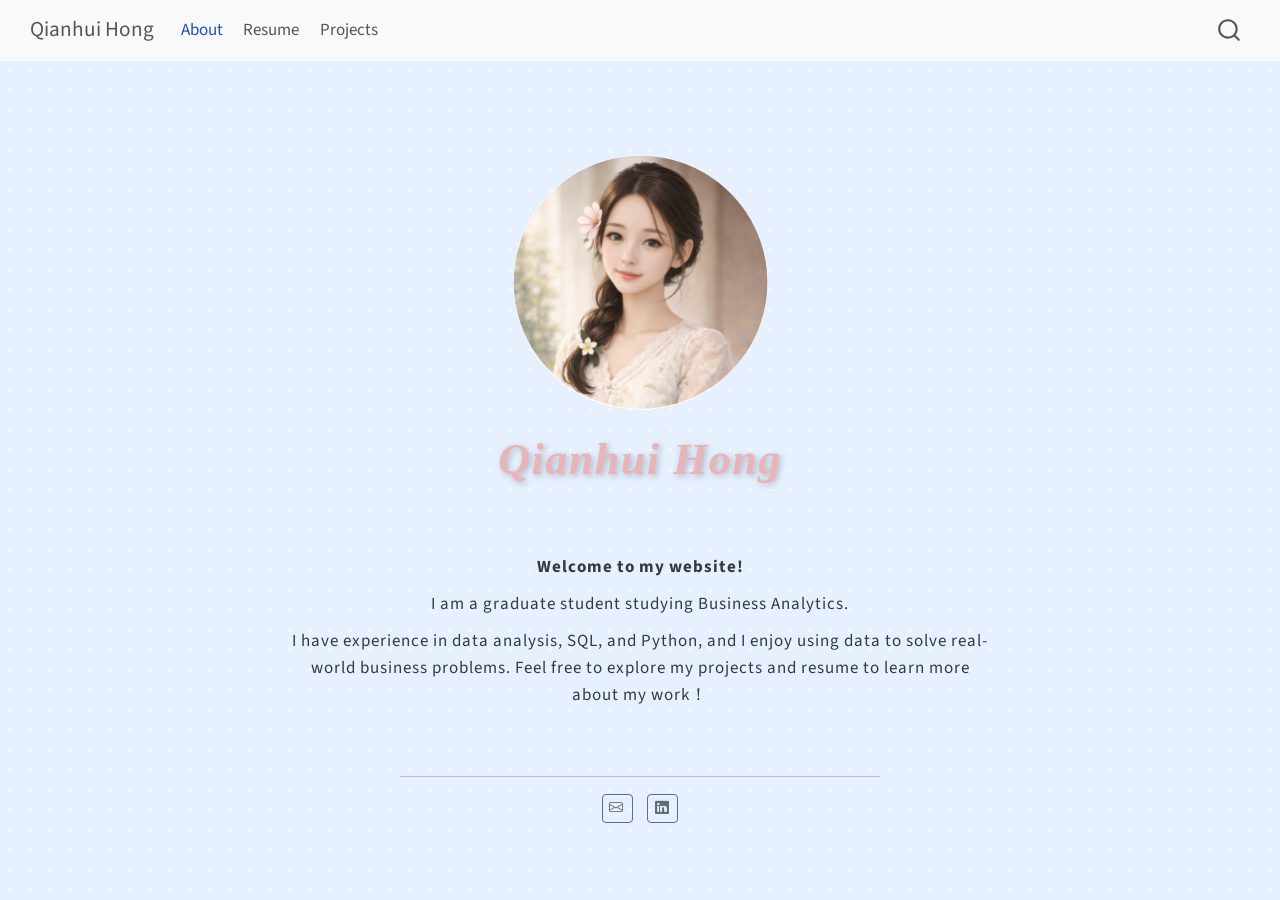
==== docs/index.html @ 506c0969 "Add files via upload" ====
<!DOCTYPE html>
<html xmlns="http://www.w3.org/1999/xhtml" lang="en" xml:lang="en"><head>

<meta charset="utf-8">
<meta name="generator" content="quarto-1.9.36">

<meta name="viewport" content="width=device-width, initial-scale=1.0, user-scalable=yes">


<title>Qianhui Hong</title>
<style>
/* Default styles provided by pandoc.
** See https://pandoc.org/MANUAL.html#variables-for-html for config info.
*/
code{white-space: pre-wrap;}
span.smallcaps{font-variant: small-caps;}
div.columns{display: flex; gap: min(4vw, 1.5em);}
div.column{flex: auto; overflow-x: auto;}
div.hanging-indent{margin-left: 1.5em; text-indent: -1.5em;}
ul.task-list{list-style: none;}
ul.task-list li input[type="checkbox"] {
  width: 0.8em;
  margin: 0 0.8em 0.2em -1em; /* quarto-specific, see https://github.com/quarto-dev/quarto-cli/issues/4556 */ 
  vertical-align: middle;
}
</style>


<script src="site_libs/quarto-nav/quarto-nav.js"></script>
<script src="site_libs/quarto-nav/headroom.min.js"></script>
<script src="site_libs/clipboard/clipboard.min.js"></script>
<script src="site_libs/quarto-search/autocomplete.umd.js"></script>
<script src="site_libs/quarto-search/fuse.min.js"></script>
<script src="site_libs/quarto-search/quarto-search.js"></script>
<meta name="quarto:offset" content="./">
<script src="site_libs/quarto-html/quarto.js" type="module"></script>
<script src="site_libs/quarto-html/tabsets/tabsets.js" type="module"></script>
<script src="site_libs/quarto-html/popper.min.js"></script>
<script src="site_libs/quarto-html/tippy.umd.min.js"></script>
<link href="site_libs/quarto-html/tippy.css" rel="stylesheet">
<link href="site_libs/quarto-html/quarto-syntax-highlighting-845c23b38eaddc0f92fda52bfe77a8c8.css" rel="stylesheet" id="quarto-text-highlighting-styles">
<script src="site_libs/bootstrap/bootstrap.min.js"></script>
<link href="site_libs/bootstrap/bootstrap-icons.css" rel="stylesheet">
<link href="site_libs/bootstrap/bootstrap-158031087360bce0ff56dc785ce39e06.min.css" rel="stylesheet" append-hash="true" id="quarto-bootstrap" data-mode="light">
<script id="quarto-search-options" type="application/json">{
  "location": "navbar",
  "copy-button": false,
  "collapse-after": 3,
  "panel-placement": "end",
  "type": "overlay",
  "limit": 50,
  "keyboard-shortcut": [
    "f",
    "/",
    "s"
  ],
  "show-item-context": false,
  "language": {
    "search-no-results-text": "No results",
    "search-matching-documents-text": "matching documents",
    "search-copy-link-title": "Copy link to search",
    "search-hide-matches-text": "Hide additional matches",
    "search-more-match-text": "more match in this document",
    "search-more-matches-text": "more matches in this document",
    "search-clear-button-title": "Clear",
    "search-text-placeholder": "",
    "search-detached-cancel-button-title": "Cancel",
    "search-submit-button-title": "Submit",
    "search-label": "Search"
  }
}</script>


<link rel="stylesheet" href="styles.css">
</head>

<body class="nav-fixed fullcontent quarto-light">

<div id="quarto-search-results"></div>
  <header id="quarto-header" class="headroom fixed-top">
    <nav class="navbar navbar-expand-lg " data-bs-theme="dark">
      <div class="navbar-container container-fluid">
      <div class="navbar-brand-container mx-auto">
    <a class="navbar-brand" href="./index.html">
    <span class="navbar-title">Qianhui Hong</span>
    </a>
  </div>
            <div id="quarto-search" class="" title="Search"></div>
          <button class="navbar-toggler" type="button" data-bs-toggle="collapse" data-bs-target="#navbarCollapse" aria-controls="navbarCollapse" role="menu" aria-expanded="false" aria-label="Toggle navigation" onclick="if (window.quartoToggleHeadroom) { window.quartoToggleHeadroom(); }">
  <span class="navbar-toggler-icon"></span>
</button>
          <div class="collapse navbar-collapse" id="navbarCollapse">
            <ul class="navbar-nav navbar-nav-scroll me-auto">
  <li class="nav-item">
    <a class="nav-link active" href="./index.html" aria-current="page"> 
<span class="menu-text">About</span></a>
  </li>  
  <li class="nav-item">
    <a class="nav-link" href="./resume.html"> 
<span class="menu-text">Resume</span></a>
  </li>  
  <li class="nav-item">
    <a class="nav-link" href="./projects.html"> 
<span class="menu-text">Projects</span></a>
  </li>  
</ul>
          </div> <!-- /navcollapse -->
            <div class="quarto-navbar-tools">
</div>
      </div> <!-- /container-fluid -->
    </nav>
</header>
<!-- content -->
<div id="quarto-content" class="quarto-container page-columns page-rows-contents page-layout-article page-navbar">
<!-- sidebar -->
<!-- margin-sidebar -->
    
<!-- main -->
<div class="quarto-about-jolla">
  <img src="files/profile.jpg" class="about-image
  round " style="height: 15em; width: 15em;">
 <header id="title-block-header" class="quarto-title-block default">
<div class="quarto-title">
<h1 class="title">Qianhui Hong</h1>
</div>
<div class="quarto-title-meta">
  </div>
</header><main class="content" id="quarto-document-content">
<p><strong>Welcome to my website!</strong></p>
<p>I am a graduate student studying Business Analytics.</p>
<p>I have experience in data analysis, SQL, and Python, and I enjoy using data to solve real-world business problems. Feel free to explore my projects and resume to learn more about my work！</p>


</main> 
  <hr class="about-sep">
   <div class="about-links">
  <a href="mailto:q2hong@ucsd.edu" class="about-link" rel="" target="">
    <i class="bi bi-envelope"></i>
     <span class="about-link-text"></span>
  </a>
  <a href="https://www.linkedin.com/in/qianhui-hong-27161923a/" class="about-link" rel="" target="">
    <i class="bi bi-linkedin"></i>
     <span class="about-link-text"></span>
  </a>
</div>
</div>
 <!-- /main -->
<script id="quarto-html-after-body" type="application/javascript">
  window.document.addEventListener("DOMContentLoaded", function (event) {
    const isCodeAnnotation = (el) => {
      for (const clz of el.classList) {
        if (clz.startsWith('code-annotation-')) {                     
          return true;
        }
      }
      return false;
    }
    const onCopySuccess = function(e) {
      // button target
      const button = e.trigger;
      // don't keep focus
      button.blur();
      // flash "checked"
      button.classList.add('code-copy-button-checked');
      var currentTitle = button.getAttribute("title");
      button.setAttribute("title", "Copied!");
      let tooltip;
      if (window.bootstrap) {
        button.setAttribute("data-bs-toggle", "tooltip");
        button.setAttribute("data-bs-placement", "left");
        button.setAttribute("data-bs-title", "Copied!");
        tooltip = new bootstrap.Tooltip(button, 
          { trigger: "manual", 
            customClass: "code-copy-button-tooltip",
            offset: [0, -8]});
        tooltip.show();    
      }
      setTimeout(function() {
        if (tooltip) {
          tooltip.hide();
          button.removeAttribute("data-bs-title");
          button.removeAttribute("data-bs-toggle");
          button.removeAttribute("data-bs-placement");
        }
        button.setAttribute("title", currentTitle);
        button.classList.remove('code-copy-button-checked');
      }, 1000);
      // clear code selection
      e.clearSelection();
    }
    const getTextToCopy = function(trigger) {
      const outerScaffold = trigger.parentElement.cloneNode(true);
      const codeEl = outerScaffold.querySelector('code');
      for (const childEl of codeEl.children) {
        if (isCodeAnnotation(childEl)) {
          childEl.remove();
        }
      }
      return codeEl.innerText;
    }
    const clipboard = new window.ClipboardJS('.code-copy-button:not([data-in-quarto-modal])', {
      text: getTextToCopy
    });
    clipboard.on('success', onCopySuccess);
    if (window.document.getElementById('quarto-embedded-source-code-modal')) {
      const clipboardModal = new window.ClipboardJS('.code-copy-button[data-in-quarto-modal]', {
        text: getTextToCopy,
        container: window.document.getElementById('quarto-embedded-source-code-modal')
      });
      clipboardModal.on('success', onCopySuccess);
    }
      var localhostRegex = new RegExp(/^(?:http|https):\/\/localhost\:?[0-9]*\//);
      var mailtoRegex = new RegExp(/^mailto:/);
        var filterRegex = new RegExp('/' + window.location.host + '/');
      var isInternal = (href) => {
          return filterRegex.test(href) || localhostRegex.test(href) || mailtoRegex.test(href);
      }
      // Inspect non-navigation links and adorn them if external
     var links = window.document.querySelectorAll('a[href]:not(.nav-link):not(.navbar-brand):not(.toc-action):not(.sidebar-link):not(.sidebar-item-toggle):not(.pagination-link):not(.no-external):not([aria-hidden]):not(.dropdown-item):not(.quarto-navigation-tool):not(.about-link)');
      for (var i=0; i<links.length; i++) {
        const link = links[i];
        if (!isInternal(link.href)) {
          // undo the damage that might have been done by quarto-nav.js in the case of
          // links that we want to consider external
          if (link.dataset.originalHref !== undefined) {
            link.href = link.dataset.originalHref;
          }
        }
      }
    function tippyHover(el, contentFn, onTriggerFn, onUntriggerFn) {
      const config = {
        allowHTML: true,
        maxWidth: 500,
        delay: 100,
        arrow: false,
        appendTo: function(el) {
            return el.parentElement;
        },
        interactive: true,
        interactiveBorder: 10,
        theme: 'quarto',
        placement: 'bottom-start',
      };
      if (contentFn) {
        config.content = contentFn;
      }
      if (onTriggerFn) {
        config.onTrigger = onTriggerFn;
      }
      if (onUntriggerFn) {
        config.onUntrigger = onUntriggerFn;
      }
      window.tippy(el, config); 
    }
    const noterefs = window.document.querySelectorAll('a[role="doc-noteref"]');
    for (var i=0; i<noterefs.length; i++) {
      const ref = noterefs[i];
      tippyHover(ref, function() {
        // use id or data attribute instead here
        let href = ref.getAttribute('data-footnote-href') || ref.getAttribute('href');
        try { href = new URL(href).hash; } catch {}
        const id = href.replace(/^#\/?/, "");
        const note = window.document.getElementById(id);
        if (note) {
          return note.innerHTML;
        } else {
          return "";
        }
      });
    }
    const xrefs = window.document.querySelectorAll('a.quarto-xref');
    const processXRef = (id, note) => {
      // Strip column container classes
      const stripColumnClz = (el) => {
        el.classList.remove("page-full", "page-columns");
        if (el.children) {
          for (const child of el.children) {
            stripColumnClz(child);
          }
        }
      }
      stripColumnClz(note)
      if (id === null || id.startsWith('sec-')) {
        // Special case sections, only their first couple elements
        const container = document.createElement("div");
        if (note.children && note.children.length > 2) {
          container.appendChild(note.children[0].cloneNode(true));
          for (let i = 1; i < note.children.length; i++) {
            const child = note.children[i];
            if (child.tagName === "P" && child.innerText === "") {
              continue;
            } else {
              container.appendChild(child.cloneNode(true));
              break;
            }
          }
          if (window.Quarto?.typesetMath) {
            window.Quarto.typesetMath(container);
          }
          return container.innerHTML
        } else {
          if (window.Quarto?.typesetMath) {
            window.Quarto.typesetMath(note);
          }
          return note.innerHTML;
        }
      } else {
        // Remove any anchor links if they are present
        const anchorLink = note.querySelector('a.anchorjs-link');
        if (anchorLink) {
          anchorLink.remove();
        }
        if (window.Quarto?.typesetMath) {
          window.Quarto.typesetMath(note);
        }
        if (note.classList.contains("callout")) {
          return note.outerHTML;
        } else {
          return note.innerHTML;
        }
      }
    }
    for (var i=0; i<xrefs.length; i++) {
      const xref = xrefs[i];
      tippyHover(xref, undefined, function(instance) {
        instance.disable();
        let url = xref.getAttribute('href');
        let hash = undefined; 
        if (url.startsWith('#')) {
          hash = url;
        } else {
          try { hash = new URL(url).hash; } catch {}
        }
        if (hash) {
          const id = hash.replace(/^#\/?/, "");
          const note = window.document.getElementById(id);
          if (note !== null) {
            try {
              const html = processXRef(id, note.cloneNode(true));
              instance.setContent(html);
            } finally {
              instance.enable();
              instance.show();
            }
          } else {
            // See if we can fetch this
            fetch(url.split('#')[0])
            .then(res => res.text())
            .then(html => {
              const parser = new DOMParser();
              const htmlDoc = parser.parseFromString(html, "text/html");
              const note = htmlDoc.getElementById(id);
              if (note !== null) {
                const html = processXRef(id, note);
                instance.setContent(html);
              } 
            }).finally(() => {
              instance.enable();
              instance.show();
            });
          }
        } else {
          // See if we can fetch a full url (with no hash to target)
          // This is a special case and we should probably do some content thinning / targeting
          fetch(url)
          .then(res => res.text())
          .then(html => {
            const parser = new DOMParser();
            const htmlDoc = parser.parseFromString(html, "text/html");
            const note = htmlDoc.querySelector('main.content');
            if (note !== null) {
              // This should only happen for chapter cross references
              // (since there is no id in the URL)
              // remove the first header
              if (note.children.length > 0 && note.children[0].tagName === "HEADER") {
                note.children[0].remove();
              }
              const html = processXRef(null, note);
              instance.setContent(html);
            } 
          }).finally(() => {
            instance.enable();
            instance.show();
          });
        }
      }, function(instance) {
      });
    }
        let selectedAnnoteEl;
        const selectorForAnnotation = ( cell, annotation) => {
          let cellAttr = 'data-code-cell="' + cell + '"';
          let lineAttr = 'data-code-annotation="' +  annotation + '"';
          const selector = 'span[' + cellAttr + '][' + lineAttr + ']';
          return selector;
        }
        const selectCodeLines = (annoteEl) => {
          const doc = window.document;
          const targetCell = annoteEl.getAttribute("data-target-cell");
          const targetAnnotation = annoteEl.getAttribute("data-target-annotation");
          const annoteSpan = window.document.querySelector(selectorForAnnotation(targetCell, targetAnnotation));
          const lines = annoteSpan.getAttribute("data-code-lines").split(",");
          const lineIds = lines.map((line) => {
            return targetCell + "-" + line;
          })
          let top = null;
          let height = null;
          let parent = null;
          if (lineIds.length > 0) {
              //compute the position of the single el (top and bottom and make a div)
              const el = window.document.getElementById(lineIds[0]);
              top = el.offsetTop;
              height = el.offsetHeight;
              parent = el.parentElement.parentElement;
            if (lineIds.length > 1) {
              const lastEl = window.document.getElementById(lineIds[lineIds.length - 1]);
              const bottom = lastEl.offsetTop + lastEl.offsetHeight;
              height = bottom - top;
            }
            if (top !== null && height !== null && parent !== null) {
              // cook up a div (if necessary) and position it 
              let div = window.document.getElementById("code-annotation-line-highlight");
              if (div === null) {
                div = window.document.createElement("div");
                div.setAttribute("id", "code-annotation-line-highlight");
                div.style.position = 'absolute';
                parent.appendChild(div);
              }
              div.style.top = top - 2 + "px";
              div.style.height = height + 4 + "px";
              div.style.left = 0;
              let gutterDiv = window.document.getElementById("code-annotation-line-highlight-gutter");
              if (gutterDiv === null) {
                gutterDiv = window.document.createElement("div");
                gutterDiv.setAttribute("id", "code-annotation-line-highlight-gutter");
                gutterDiv.style.position = 'absolute';
                const codeCell = window.document.getElementById(targetCell);
                const gutter = codeCell.querySelector('.code-annotation-gutter');
                gutter.appendChild(gutterDiv);
              }
              gutterDiv.style.top = top - 2 + "px";
              gutterDiv.style.height = height + 4 + "px";
            }
            selectedAnnoteEl = annoteEl;
          }
        };
        const unselectCodeLines = () => {
          const elementsIds = ["code-annotation-line-highlight", "code-annotation-line-highlight-gutter"];
          elementsIds.forEach((elId) => {
            const div = window.document.getElementById(elId);
            if (div) {
              div.remove();
            }
          });
          selectedAnnoteEl = undefined;
        };
          // Handle positioning of the toggle
      window.addEventListener(
        "resize",
        throttle(() => {
          elRect = undefined;
          if (selectedAnnoteEl) {
            selectCodeLines(selectedAnnoteEl);
          }
        }, 10)
      );
      function throttle(fn, ms) {
      let throttle = false;
      let timer;
        return (...args) => {
          if(!throttle) { // first call gets through
              fn.apply(this, args);
              throttle = true;
          } else { // all the others get throttled
              if(timer) clearTimeout(timer); // cancel #2
              timer = setTimeout(() => {
                fn.apply(this, args);
                timer = throttle = false;
              }, ms);
          }
        };
      }
        // Attach click handler to the DT
        const annoteDls = window.document.querySelectorAll('dt[data-target-cell]');
        for (const annoteDlNode of annoteDls) {
          annoteDlNode.addEventListener('click', (event) => {
            const clickedEl = event.target;
            if (clickedEl !== selectedAnnoteEl) {
              unselectCodeLines();
              const activeEl = window.document.querySelector('dt[data-target-cell].code-annotation-active');
              if (activeEl) {
                activeEl.classList.remove('code-annotation-active');
              }
              selectCodeLines(clickedEl);
              clickedEl.classList.add('code-annotation-active');
            } else {
              // Unselect the line
              unselectCodeLines();
              clickedEl.classList.remove('code-annotation-active');
            }
          });
        }
    const findCites = (el) => {
      const parentEl = el.parentElement;
      if (parentEl) {
        const cites = parentEl.dataset.cites;
        if (cites) {
          return {
            el,
            cites: cites.split(' ')
          };
        } else {
          return findCites(el.parentElement)
        }
      } else {
        return undefined;
      }
    };
    var bibliorefs = window.document.querySelectorAll('a[role="doc-biblioref"]');
    for (var i=0; i<bibliorefs.length; i++) {
      const ref = bibliorefs[i];
      const citeInfo = findCites(ref);
      if (citeInfo) {
        tippyHover(citeInfo.el, function() {
          var popup = window.document.createElement('div');
          citeInfo.cites.forEach(function(cite) {
            var citeDiv = window.document.createElement('div');
            citeDiv.classList.add('hanging-indent');
            citeDiv.classList.add('csl-entry');
            var biblioDiv = window.document.getElementById('ref-' + cite);
            if (biblioDiv) {
              citeDiv.innerHTML = biblioDiv.innerHTML;
            }
            popup.appendChild(citeDiv);
          });
          return popup.innerHTML;
        });
      }
    }
  });
  </script>
</div> <!-- /content -->




</body></html>
---- docs/site_libs/quarto-html/tippy.css ----
.tippy-box[data-animation=fade][data-state=hidden]{opacity:0}[data-tippy-root]{max-width:calc(100vw - 10px)}.tippy-box{position:relative;background-color:#333;color:#fff;border-radius:4px;font-size:14px;line-height:1.4;white-space:normal;outline:0;transition-property:transform,visibility,opacity}.tippy-box[data-placement^=top]>.tippy-arrow{bottom:0}.tippy-box[data-placement^=top]>.tippy-arrow:before{bottom:-7px;left:0;border-width:8px 8px 0;border-top-color:initial;transform-origin:center top}.tippy-box[data-placement^=bottom]>.tippy-arrow{top:0}.tippy-box[data-placement^=bottom]>.tippy-arrow:before{top:-7px;left:0;border-width:0 8px 8px;border-bottom-color:initial;transform-origin:center bottom}.tippy-box[data-placement^=left]>.tippy-arrow{right:0}.tippy-box[data-placement^=left]>.tippy-arrow:before{border-width:8px 0 8px 8px;border-left-color:initial;right:-7px;transform-origin:center left}.tippy-box[data-placement^=right]>.tippy-arrow{left:0}.tippy-box[data-placement^=right]>.tippy-arrow:before{left:-7px;border-width:8px 8px 8px 0;border-right-color:initial;transform-origin:center right}.tippy-box[data-inertia][data-state=visible]{transition-timing-function:cubic-bezier(.54,1.5,.38,1.11)}.tippy-arrow{width:16px;height:16px;color:#333}.tippy-arrow:before{content:"";position:absolute;border-color:transparent;border-style:solid}.tippy-content{position:relative;padding:5px 9px;z-index:1}
---- docs/site_libs/quarto-html/quarto-syntax-highlighting-845c23b38eaddc0f92fda52bfe77a8c8.css ----
/* quarto syntax highlight colors */
:root {
  --quarto-hl-ot-color: #003B4F;
  --quarto-hl-at-color: #657422;
  --quarto-hl-ss-color: #20794D;
  --quarto-hl-an-color: #5E5E5E;
  --quarto-hl-fu-color: #4758AB;
  --quarto-hl-st-color: #20794D;
  --quarto-hl-cf-color: #003B4F;
  --quarto-hl-op-color: #5E5E5E;
  --quarto-hl-er-color: #AD0000;
  --quarto-hl-bn-color: #AD0000;
  --quarto-hl-al-color: #AD0000;
  --quarto-hl-va-color: #111111;
  --quarto-hl-bu-color: inherit;
  --quarto-hl-ex-color: inherit;
  --quarto-hl-pp-color: #AD0000;
  --quarto-hl-in-color: #5E5E5E;
  --quarto-hl-vs-color: #20794D;
  --quarto-hl-wa-color: #5E5E5E;
  --quarto-hl-do-color: #5E5E5E;
  --quarto-hl-im-color: #00769E;
  --quarto-hl-ch-color: #20794D;
  --quarto-hl-dt-color: #AD0000;
  --quarto-hl-fl-color: #AD0000;
  --quarto-hl-co-color: #5E5E5E;
  --quarto-hl-cv-color: #5E5E5E;
  --quarto-hl-cn-color: #8f5902;
  --quarto-hl-sc-color: #5E5E5E;
  --quarto-hl-dv-color: #AD0000;
  --quarto-hl-kw-color: #003B4F;
}

/* other quarto variables */
:root {
  --quarto-font-monospace: SFMono-Regular, Menlo, Monaco, Consolas, "Liberation Mono", "Courier New", monospace;
}

/* syntax highlight based on Pandoc's rules */
pre > code.sourceCode > span {
  color: #003B4F;
}

code.sourceCode > span {
  color: #003B4F;
}

div.sourceCode,
div.sourceCode pre.sourceCode {
  color: #003B4F;
}

/* Normal */
code span {
  color: #003B4F;
}

/* Alert */
code span.al {
  color: #AD0000;
  font-style: inherit;
}

/* Annotation */
code span.an {
  color: #5E5E5E;
  font-style: inherit;
}

/* Attribute */
code span.at {
  color: #657422;
  font-style: inherit;
}

/* BaseN */
code span.bn {
  color: #AD0000;
  font-style: inherit;
}

/* BuiltIn */
code span.bu {
  font-style: inherit;
}

/* ControlFlow */
code span.cf {
  color: #003B4F;
  font-weight: bold;
  font-style: inherit;
}

/* Char */
code span.ch {
  color: #20794D;
  font-style: inherit;
}

/* Constant */
code span.cn {
  color: #8f5902;
  font-style: inherit;
}

/* Comment */
code span.co {
  color: #5E5E5E;
  font-style: inherit;
}

/* CommentVar */
code span.cv {
  color: #5E5E5E;
  font-style: italic;
}

/* Documentation */
code span.do {
  color: #5E5E5E;
  font-style: italic;
}

/* DataType */
code span.dt {
  color: #AD0000;
  font-style: inherit;
}

/* DecVal */
code span.dv {
  color: #AD0000;
  font-style: inherit;
}

/* Error */
code span.er {
  color: #AD0000;
  font-style: inherit;
}

/* Extension */
code span.ex {
  font-style: inherit;
}

/* Float */
code span.fl {
  color: #AD0000;
  font-style: inherit;
}

/* Function */
code span.fu {
  color: #4758AB;
  font-style: inherit;
}

/* Import */
code span.im {
  color: #00769E;
  font-style: inherit;
}

/* Information */
code span.in {
  color: #5E5E5E;
  font-style: inherit;
}

/* Keyword */
code span.kw {
  color: #003B4F;
  font-weight: bold;
  font-style: inherit;
}

/* Operator */
code span.op {
  color: #5E5E5E;
  font-style: inherit;
}

/* Other */
code span.ot {
  color: #003B4F;
  font-style: inherit;
}

/* Preprocessor */
code span.pp {
  color: #AD0000;
  font-style: inherit;
}

/* SpecialChar */
code span.sc {
  color: #5E5E5E;
  font-style: inherit;
}

/* SpecialString */
code span.ss {
  color: #20794D;
  font-style: inherit;
}

/* String */
code span.st {
  color: #20794D;
  font-style: inherit;
}

/* Variable */
code span.va {
  color: #111111;
  font-style: inherit;
}

/* VerbatimString */
code span.vs {
  color: #20794D;
  font-style: inherit;
}

/* Warning */
code span.wa {
  color: #5E5E5E;
  font-style: italic;
}

.prevent-inlining {
  content: "</";
}

/*# sourceMappingURL=ac89f0bb514bba72461919f78549e31c.css.map */
---- docs/styles.css ----
/* css styles */

body {
  background-color: #e6f0ff;

  background-image: radial-gradient(white 1.5px, transparent 1.5px);

  background-size: 20px 20px;
}

h1 {
  font-family: "Georgia", serif;
  font-size: 44px;
  color: #e8b4b8;
  font-style: italic;
  text-align: center;
  letter-spacing: 1.5px;
  text-shadow: 2px 2px 6px rgba(0, 0, 0, 0.25);
}

h2 {
  text-align: center;
  color: #1e3a8a;
}

main {
  max-width: 900px;
  margin: auto;
}

.quarto-grid-item {
  background: white;
  border-radius: 12px;
  padding: 20px;
  box-shadow: 0 6px 15px rgba(0,0,0,0.1);
}

p {
  letter-spacing: 1px;
  line-height: 1.6;
  text-align: center;
  max-width: 700px;
  margin: 10px auto;
}
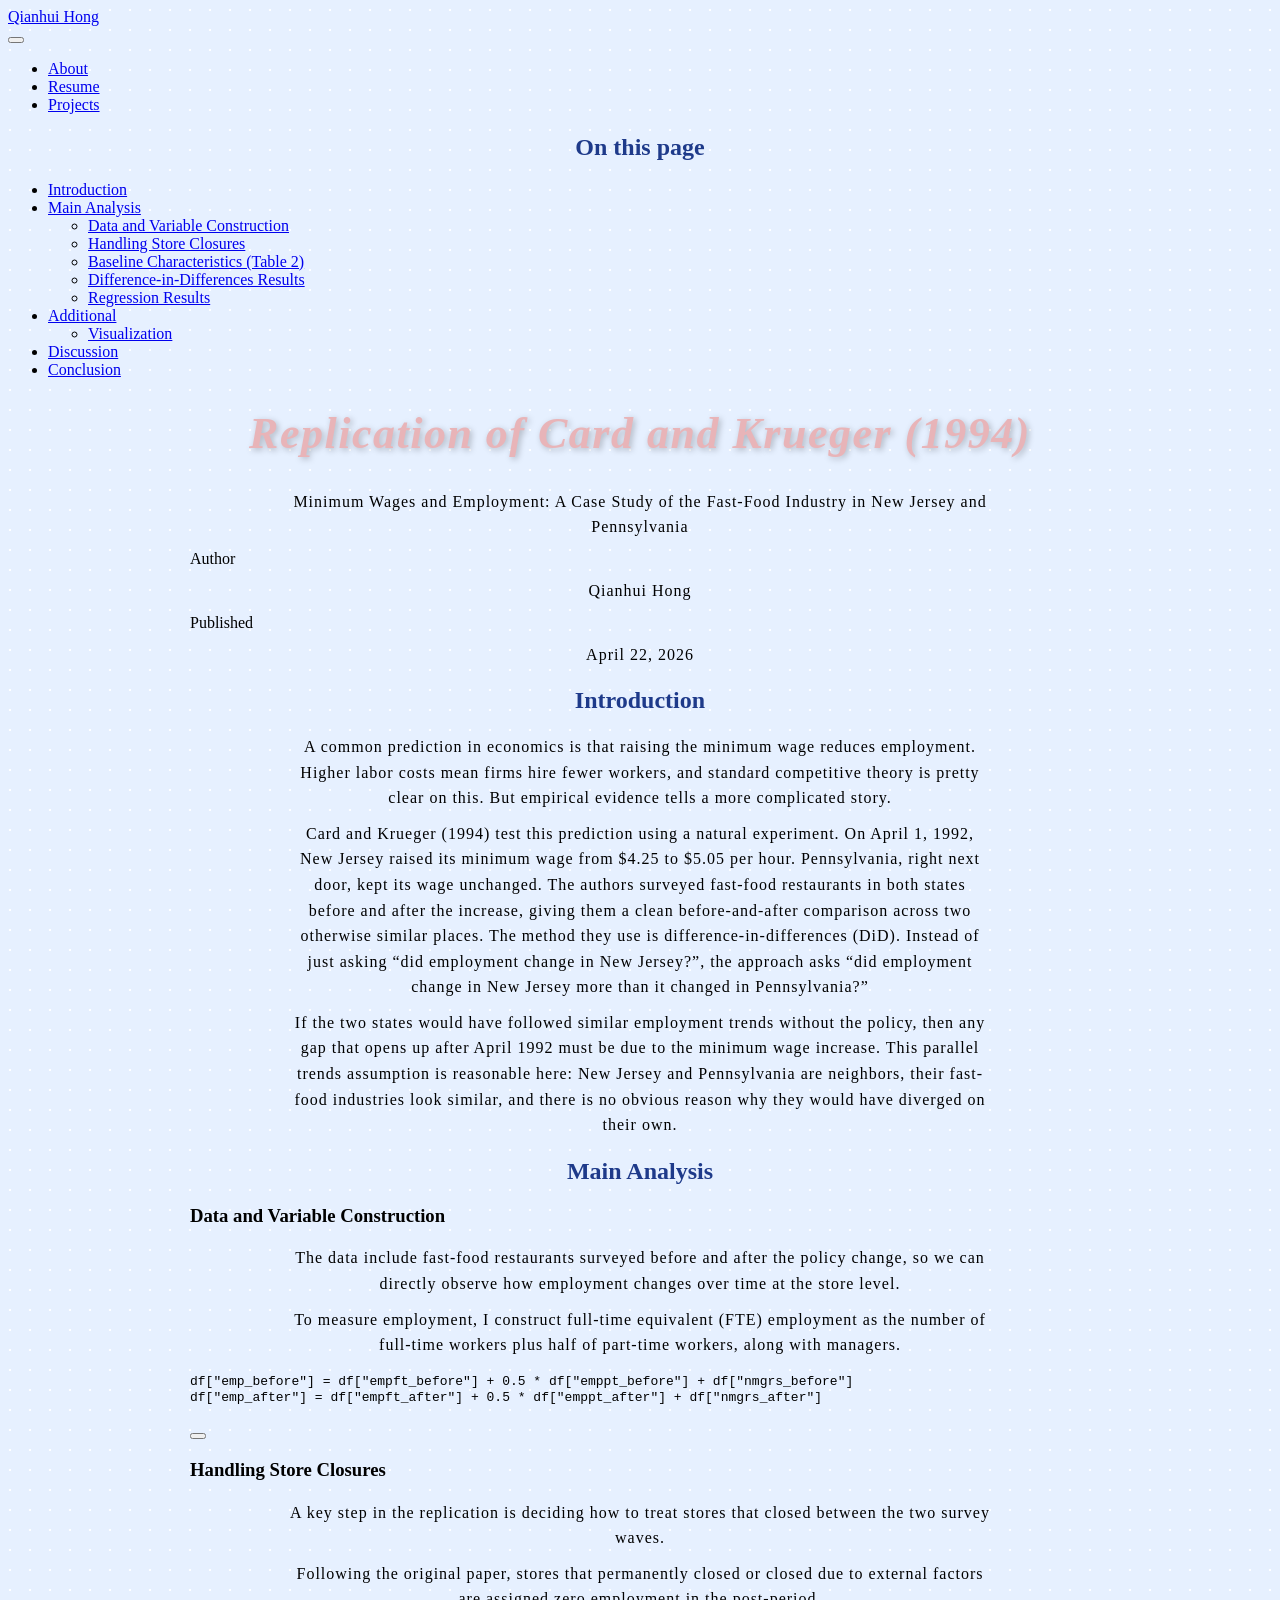
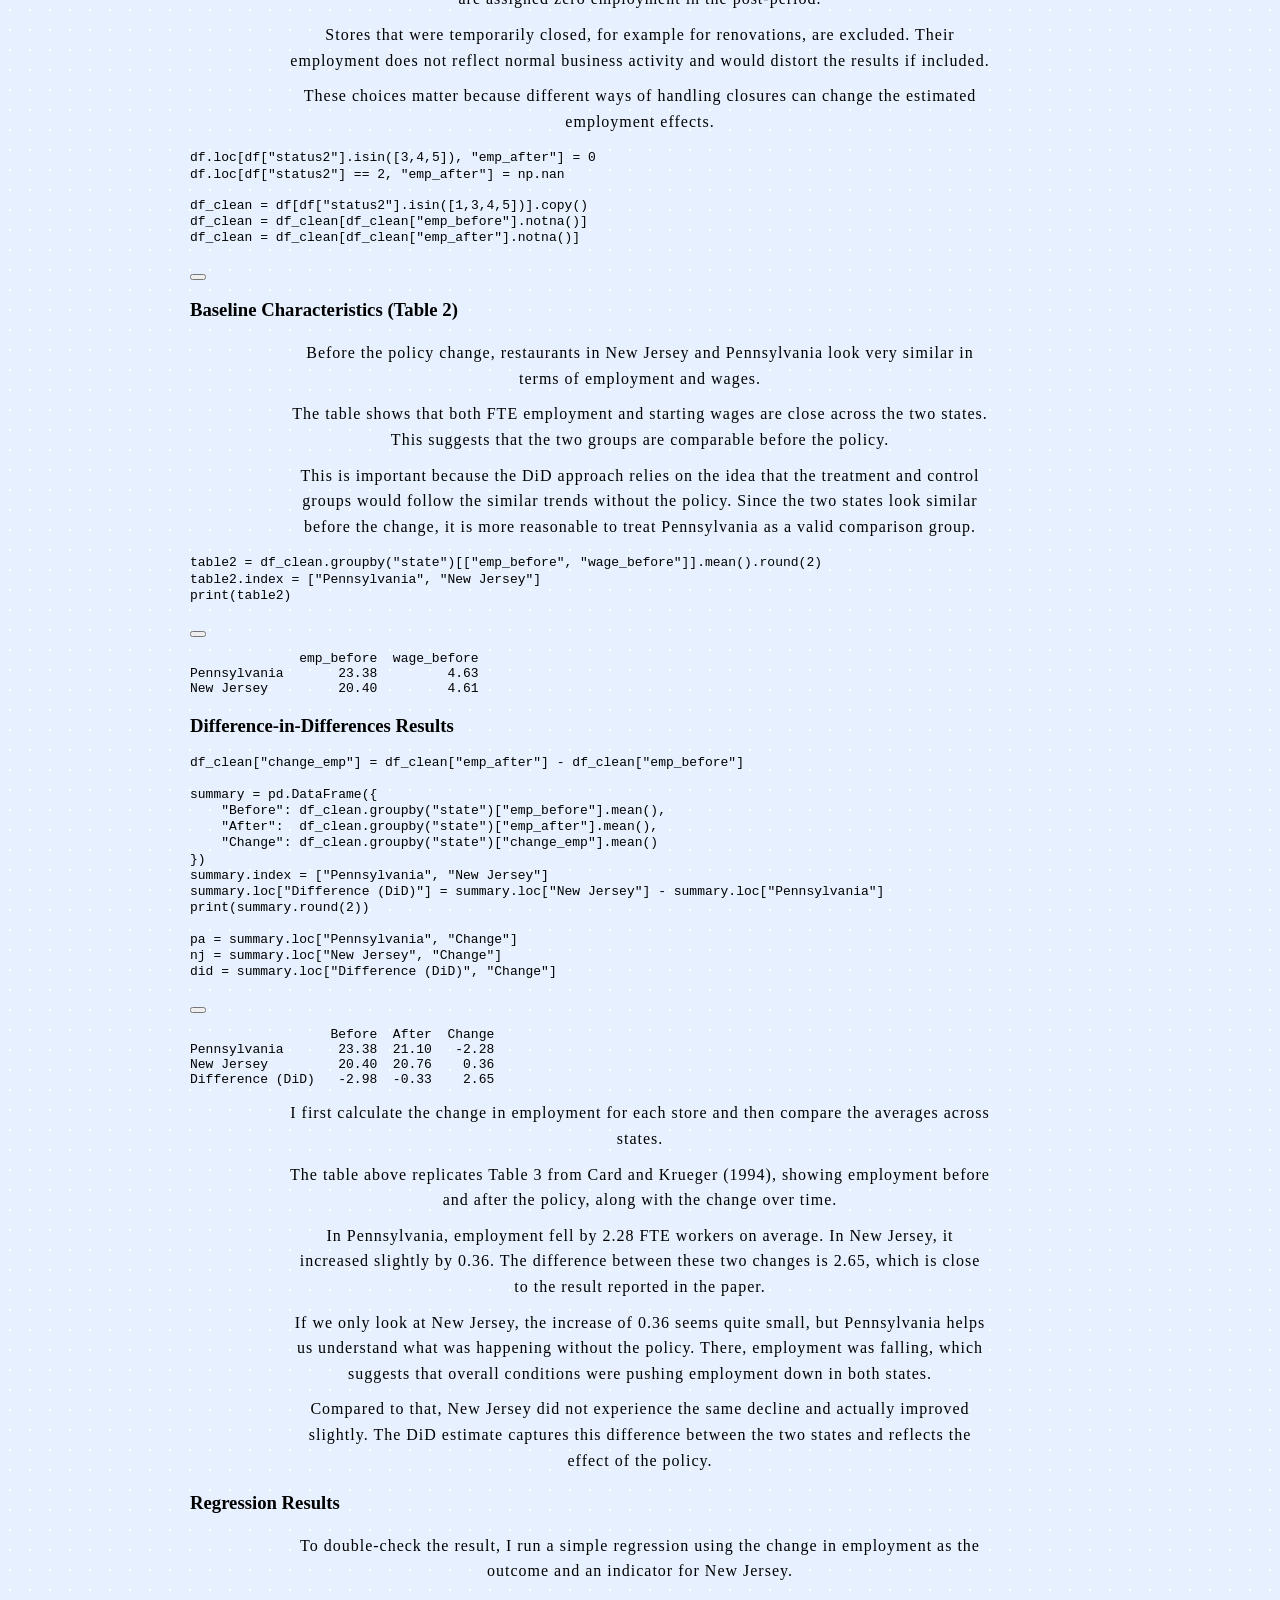
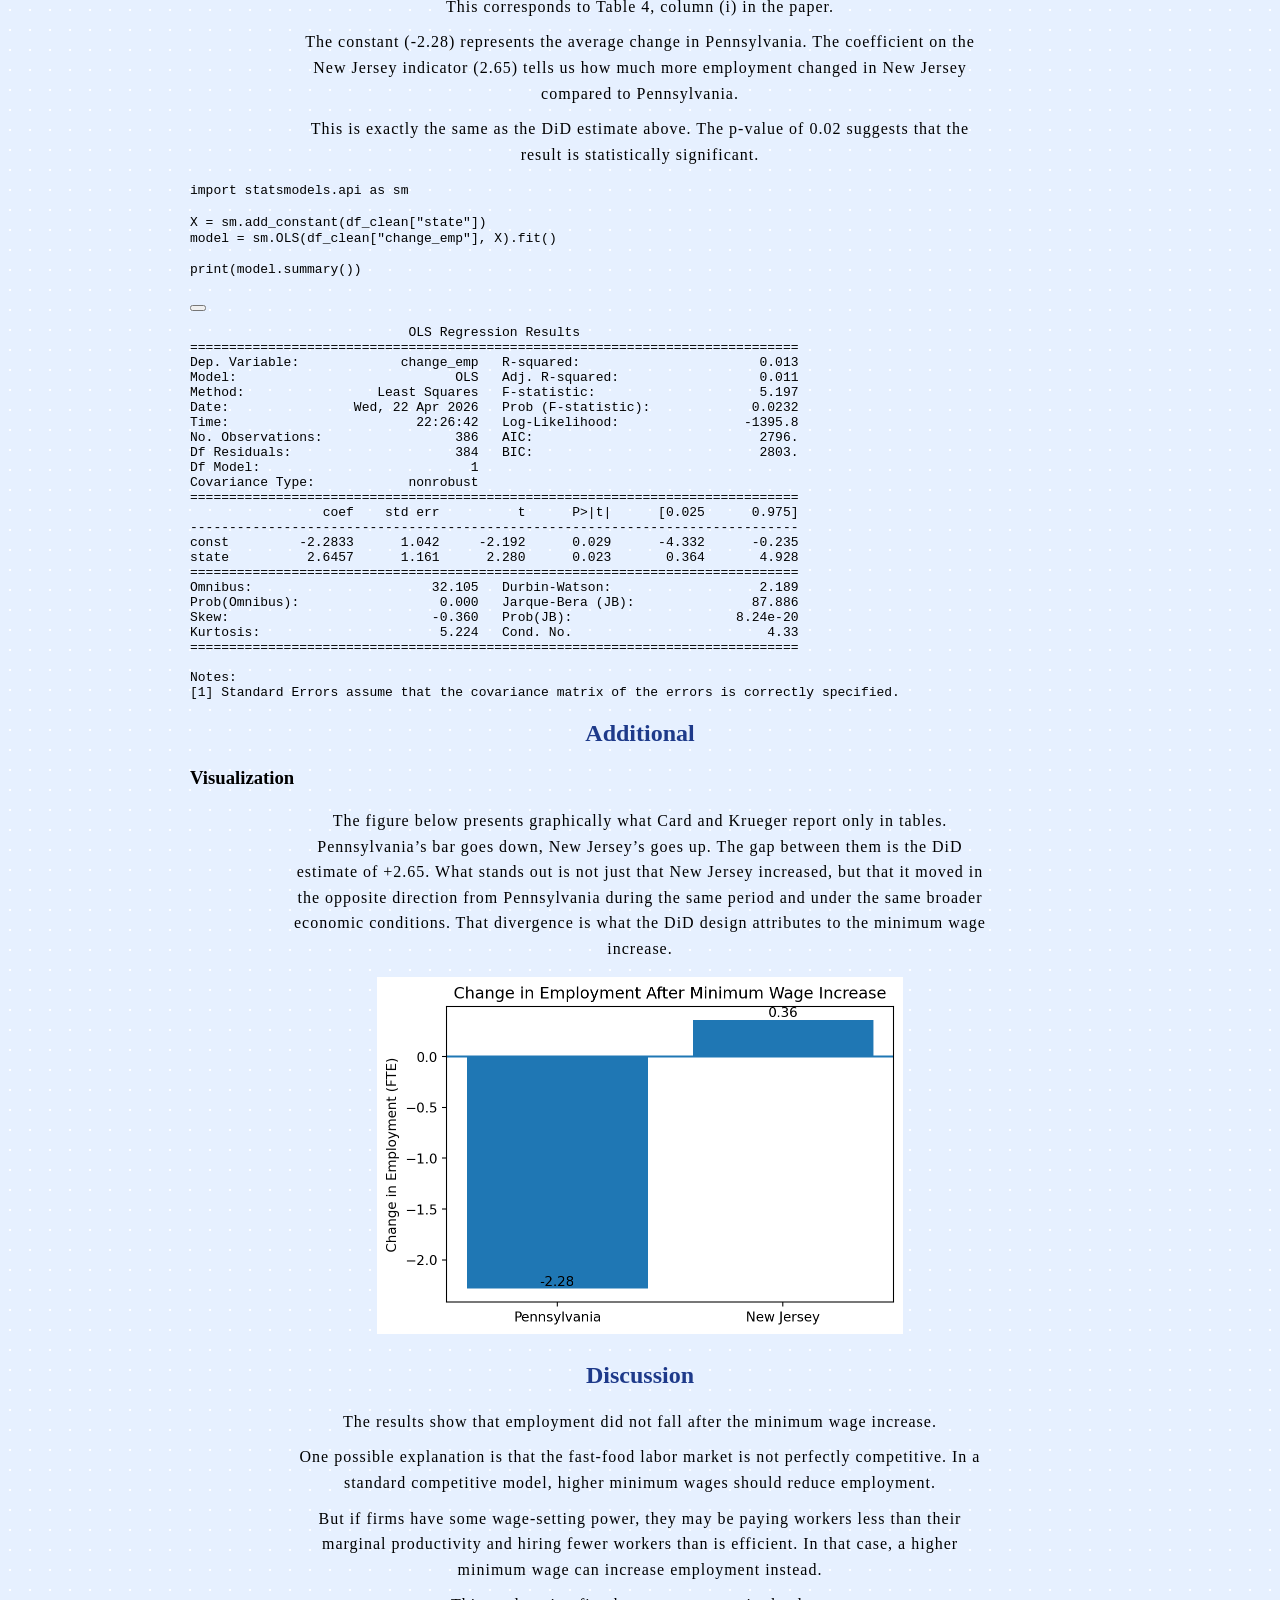
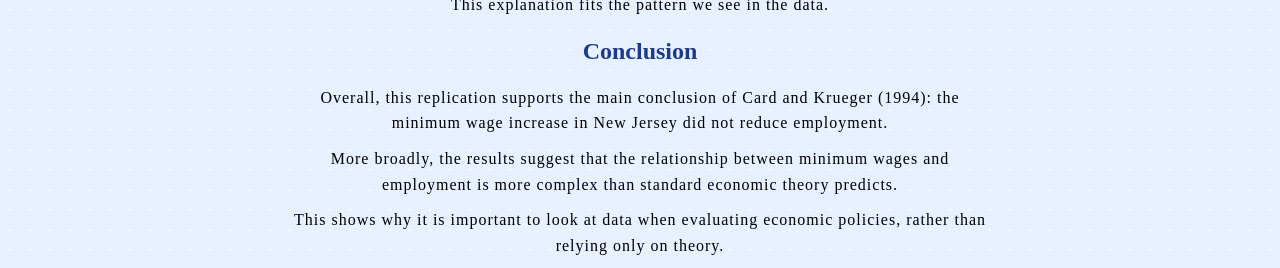
==== commit d3c5de76: "Add files via upload" ====
--- a/docs/index.html
+++ b/docs/index.html
@@ -6,8 +6,10 @@
 
 <meta name="viewport" content="width=device-width, initial-scale=1.0, user-scalable=yes">
 
-
-<title>Qianhui Hong</title>
+<meta name="author" content="Qianhui Hong">
+<meta name="dcterms.date" content="2026-04-22">
+
+<title>Replication of Card and Krueger (1994) – Qianhui Hong</title>
 <style>
 /* Default styles provided by pandoc.
 ** See https://pandoc.org/MANUAL.html#variables-for-html for config info.
@@ -23,25 +25,61 @@
   margin: 0 0.8em 0.2em -1em; /* quarto-specific, see https://github.com/quarto-dev/quarto-cli/issues/4556 */ 
   vertical-align: middle;
 }
+/* CSS for syntax highlighting */
+html { -webkit-text-size-adjust: 100%; }
+pre > code.sourceCode { white-space: pre; position: relative; }
+pre > code.sourceCode > span { display: inline-block; line-height: 1.25; }
+pre > code.sourceCode > span:empty { height: 1.2em; }
+.sourceCode { overflow: visible; }
+code.sourceCode > span { color: inherit; text-decoration: inherit; }
+div.sourceCode { margin: 1em 0; }
+pre.sourceCode { margin: 0; }
+@media screen {
+div.sourceCode { overflow: auto; }
+}
+@media print {
+pre > code.sourceCode { white-space: pre-wrap; }
+pre > code.sourceCode > span { text-indent: -5em; padding-left: 5em; }
+}
+pre.numberSource code
+  { counter-reset: source-line 0; }
+pre.numberSource code > span
+  { position: relative; left: -4em; counter-increment: source-line; }
+pre.numberSource code > span > a:first-child::before
+  { content: counter(source-line);
+    position: relative; left: -1em; text-align: right; vertical-align: baseline;
+    border: none; display: inline-block;
+    -webkit-touch-callout: none; -webkit-user-select: none;
+    -khtml-user-select: none; -moz-user-select: none;
+    -ms-user-select: none; user-select: none;
+    padding: 0 4px; width: 4em;
+  }
+pre.numberSource { margin-left: 3em;  padding-left: 4px; }
+div.sourceCode
+  {   }
+@media screen {
+pre > code.sourceCode > span > a:first-child::before { text-decoration: underline; }
+}
 </style>
 
 
-<script src="site_libs/quarto-nav/quarto-nav.js"></script>
-<script src="site_libs/quarto-nav/headroom.min.js"></script>
-<script src="site_libs/clipboard/clipboard.min.js"></script>
-<script src="site_libs/quarto-search/autocomplete.umd.js"></script>
-<script src="site_libs/quarto-search/fuse.min.js"></script>
-<script src="site_libs/quarto-search/quarto-search.js"></script>
-<meta name="quarto:offset" content="./">
-<script src="site_libs/quarto-html/quarto.js" type="module"></script>
-<script src="site_libs/quarto-html/tabsets/tabsets.js" type="module"></script>
-<script src="site_libs/quarto-html/popper.min.js"></script>
-<script src="site_libs/quarto-html/tippy.umd.min.js"></script>
-<link href="site_libs/quarto-html/tippy.css" rel="stylesheet">
-<link href="site_libs/quarto-html/quarto-syntax-highlighting-845c23b38eaddc0f92fda52bfe77a8c8.css" rel="stylesheet" id="quarto-text-highlighting-styles">
-<script src="site_libs/bootstrap/bootstrap.min.js"></script>
-<link href="site_libs/bootstrap/bootstrap-icons.css" rel="stylesheet">
-<link href="site_libs/bootstrap/bootstrap-158031087360bce0ff56dc785ce39e06.min.css" rel="stylesheet" append-hash="true" id="quarto-bootstrap" data-mode="light">
+<script src="../../site_libs/quarto-nav/quarto-nav.js"></script>
+<script src="../../site_libs/quarto-nav/headroom.min.js"></script>
+<script src="../../site_libs/clipboard/clipboard.min.js"></script>
+<script src="../../site_libs/quarto-search/autocomplete.umd.js"></script>
+<script src="../../site_libs/quarto-search/fuse.min.js"></script>
+<script src="../../site_libs/quarto-search/quarto-search.js"></script>
+<meta name="quarto:offset" content="../../">
+<script src="../../site_libs/quarto-html/quarto.js" type="module"></script>
+<script src="../../site_libs/quarto-html/tabsets/tabsets.js" type="module"></script>
+<script src="../../site_libs/quarto-html/popper.min.js"></script>
+<script src="../../site_libs/quarto-html/tippy.umd.min.js"></script>
+<script src="../../site_libs/quarto-html/anchor.min.js"></script>
+<link href="../../site_libs/quarto-html/tippy.css" rel="stylesheet">
+<link href="../../site_libs/quarto-html/quarto-syntax-highlighting-845c23b38eaddc0f92fda52bfe77a8c8.css" rel="stylesheet" id="quarto-text-highlighting-styles">
+<script src="../../site_libs/bootstrap/bootstrap.min.js"></script>
+<link href="../../site_libs/bootstrap/bootstrap-icons.css" rel="stylesheet">
+<link href="../../site_libs/bootstrap/bootstrap-158031087360bce0ff56dc785ce39e06.min.css" rel="stylesheet" append-hash="true" id="quarto-bootstrap" data-mode="light">
 <script id="quarto-search-options" type="application/json">{
   "location": "navbar",
   "copy-button": false,
@@ -71,17 +109,17 @@
 }</script>
 
 
-<link rel="stylesheet" href="styles.css">
+<link rel="stylesheet" href="../../styles.css">
 </head>
 
-<body class="nav-fixed fullcontent quarto-light">
+<body class="nav-fixed quarto-light">
 
 <div id="quarto-search-results"></div>
   <header id="quarto-header" class="headroom fixed-top">
     <nav class="navbar navbar-expand-lg " data-bs-theme="dark">
       <div class="navbar-container container-fluid">
       <div class="navbar-brand-container mx-auto">
-    <a class="navbar-brand" href="./index.html">
+    <a class="navbar-brand" href="../../index.html">
     <span class="navbar-title">Qianhui Hong</span>
     </a>
   </div>
@@ -92,15 +130,15 @@
           <div class="collapse navbar-collapse" id="navbarCollapse">
             <ul class="navbar-nav navbar-nav-scroll me-auto">
   <li class="nav-item">
-    <a class="nav-link active" href="./index.html" aria-current="page"> 
+    <a class="nav-link" href="../../index.html"> 
 <span class="menu-text">About</span></a>
   </li>  
   <li class="nav-item">
-    <a class="nav-link" href="./resume.html"> 
+    <a class="nav-link" href="../../resume.html"> 
 <span class="menu-text">Resume</span></a>
   </li>  
   <li class="nav-item">
-    <a class="nav-link" href="./projects.html"> 
+    <a class="nav-link" href="../../projects.html"> 
 <span class="menu-text">Projects</span></a>
   </li>  
 </ul>
@@ -114,39 +152,227 @@
 <div id="quarto-content" class="quarto-container page-columns page-rows-contents page-layout-article page-navbar">
 <!-- sidebar -->
 <!-- margin-sidebar -->
+    <div id="quarto-margin-sidebar" class="sidebar margin-sidebar">
+        <nav id="TOC" role="doc-toc" class="toc-active">
+    <h2 id="toc-title">On this page</h2>
+   
+  <ul>
+  <li><a href="#introduction" id="toc-introduction" class="nav-link active" data-scroll-target="#introduction">Introduction</a></li>
+  <li><a href="#main-analysis" id="toc-main-analysis" class="nav-link" data-scroll-target="#main-analysis">Main Analysis</a>
+  <ul class="collapse">
+  <li><a href="#data-and-variable-construction" id="toc-data-and-variable-construction" class="nav-link" data-scroll-target="#data-and-variable-construction">Data and Variable Construction</a></li>
+  <li><a href="#handling-store-closures" id="toc-handling-store-closures" class="nav-link" data-scroll-target="#handling-store-closures">Handling Store Closures</a></li>
+  <li><a href="#baseline-characteristics-table-2" id="toc-baseline-characteristics-table-2" class="nav-link" data-scroll-target="#baseline-characteristics-table-2">Baseline Characteristics (Table 2)</a></li>
+  <li><a href="#difference-in-differences-results" id="toc-difference-in-differences-results" class="nav-link" data-scroll-target="#difference-in-differences-results">Difference-in-Differences Results</a></li>
+  <li><a href="#regression-results" id="toc-regression-results" class="nav-link" data-scroll-target="#regression-results">Regression Results</a></li>
+  </ul></li>
+  <li><a href="#additional" id="toc-additional" class="nav-link" data-scroll-target="#additional">Additional</a>
+  <ul class="collapse">
+  <li><a href="#visualization" id="toc-visualization" class="nav-link" data-scroll-target="#visualization">Visualization</a></li>
+  </ul></li>
+  <li><a href="#discussion" id="toc-discussion" class="nav-link" data-scroll-target="#discussion">Discussion</a></li>
+  <li><a href="#conclusion" id="toc-conclusion" class="nav-link" data-scroll-target="#conclusion">Conclusion</a></li>
+  </ul>
+</nav>
+    </div>
+<!-- main -->
+<main class="content" id="quarto-document-content">
+
+<header id="title-block-header" class="quarto-title-block default">
+<div class="quarto-title">
+<h1 class="title">Replication of Card and Krueger (1994)</h1>
+<p class="subtitle lead">Minimum Wages and Employment: A Case Study of the Fast-Food Industry in New Jersey and Pennsylvania</p>
+</div>
+
+
+
+<div class="quarto-title-meta">
+
+    <div>
+    <div class="quarto-title-meta-heading">Author</div>
+    <div class="quarto-title-meta-contents">
+             <p>Qianhui Hong </p>
+          </div>
+  </div>
     
-<!-- main -->
-<div class="quarto-about-jolla">
-  <img src="files/profile.jpg" class="about-image
-  round " style="height: 15em; width: 15em;">
- <header id="title-block-header" class="quarto-title-block default">
-<div class="quarto-title">
-<h1 class="title">Qianhui Hong</h1>
-</div>
-<div class="quarto-title-meta">
+    <div>
+    <div class="quarto-title-meta-heading">Published</div>
+    <div class="quarto-title-meta-contents">
+      <p class="date">April 22, 2026</p>
+    </div>
   </div>
-</header><main class="content" id="quarto-document-content">
-<p><strong>Welcome to my website!</strong></p>
-<p>I am a graduate student studying Business Analytics.</p>
-<p>I have experience in data analysis, SQL, and Python, and I enjoy using data to solve real-world business problems. Feel free to explore my projects and resume to learn more about my work！</p>
-
-
-</main> 
-  <hr class="about-sep">
-   <div class="about-links">
-  <a href="mailto:q2hong@ucsd.edu" class="about-link" rel="" target="">
-    <i class="bi bi-envelope"></i>
-     <span class="about-link-text"></span>
-  </a>
-  <a href="https://www.linkedin.com/in/qianhui-hong-27161923a/" class="about-link" rel="" target="">
-    <i class="bi bi-linkedin"></i>
-     <span class="about-link-text"></span>
-  </a>
-</div>
-</div>
- <!-- /main -->
+  
+    
+  </div>
+  
+
+
+</header>
+
+
+<section id="introduction" class="level2">
+<h2 class="anchored" data-anchor-id="introduction">Introduction</h2>
+<p>A common prediction in economics is that raising the minimum wage reduces employment. Higher labor costs mean firms hire fewer workers, and standard competitive theory is pretty clear on this. But empirical evidence tells a more complicated story.</p>
+<p>Card and Krueger (1994) test this prediction using a natural experiment. On April 1, 1992, New Jersey raised its minimum wage from $4.25 to $5.05 per hour. Pennsylvania, right next door, kept its wage unchanged. The authors surveyed fast-food restaurants in both states before and after the increase, giving them a clean before-and-after comparison across two otherwise similar places. The method they use is difference-in-differences (DiD). Instead of just asking “did employment change in New Jersey?”, the approach asks “did employment change in New Jersey more than it changed in Pennsylvania?”</p>
+<p>If the two states would have followed similar employment trends without the policy, then any gap that opens up after April 1992 must be due to the minimum wage increase. This parallel trends assumption is reasonable here: New Jersey and Pennsylvania are neighbors, their fast-food industries look similar, and there is no obvious reason why they would have diverged on their own.</p>
+</section>
+<section id="main-analysis" class="level2">
+<h2 class="anchored" data-anchor-id="main-analysis">Main Analysis</h2>
+<section id="data-and-variable-construction" class="level3">
+<h3 class="anchored" data-anchor-id="data-and-variable-construction">Data and Variable Construction</h3>
+<p>The data include fast-food restaurants surveyed before and after the policy change, so we can directly observe how employment changes over time at the store level.</p>
+<p>To measure employment, I construct full-time equivalent (FTE) employment as the number of full-time workers plus half of part-time workers, along with managers.</p>
+<div id="88941071" class="cell" data-execution_count="2">
+<div class="code-copy-outer-scaffold"><div class="sourceCode cell-code" id="cb1"><pre class="sourceCode python code-with-copy"><code class="sourceCode python"><span id="cb1-1"><a href="#cb1-1" aria-hidden="true" tabindex="-1"></a>df[<span class="st">"emp_before"</span>] <span class="op">=</span> df[<span class="st">"empft_before"</span>] <span class="op">+</span> <span class="fl">0.5</span> <span class="op">*</span> df[<span class="st">"emppt_before"</span>] <span class="op">+</span> df[<span class="st">"nmgrs_before"</span>]</span>
+<span id="cb1-2"><a href="#cb1-2" aria-hidden="true" tabindex="-1"></a>df[<span class="st">"emp_after"</span>] <span class="op">=</span> df[<span class="st">"empft_after"</span>] <span class="op">+</span> <span class="fl">0.5</span> <span class="op">*</span> df[<span class="st">"emppt_after"</span>] <span class="op">+</span> df[<span class="st">"nmgrs_after"</span>]</span></code></pre></div><button title="Copy to Clipboard" class="code-copy-button"><i class="bi"></i></button></div>
+</div>
+</section>
+<section id="handling-store-closures" class="level3">
+<h3 class="anchored" data-anchor-id="handling-store-closures">Handling Store Closures</h3>
+<p>A key step in the replication is deciding how to treat stores that closed between the two survey waves.</p>
+<p>Following the original paper, stores that permanently closed or closed due to external factors are assigned zero employment in the post-period.</p>
+<p>Stores that were temporarily closed, for example for renovations, are excluded. Their employment does not reflect normal business activity and would distort the results if included.</p>
+<p>These choices matter because different ways of handling closures can change the estimated employment effects.</p>
+<div id="61ea5ebc" class="cell" data-execution_count="3">
+<div class="code-copy-outer-scaffold"><div class="sourceCode cell-code" id="cb2"><pre class="sourceCode python code-with-copy"><code class="sourceCode python"><span id="cb2-1"><a href="#cb2-1" aria-hidden="true" tabindex="-1"></a>df.loc[df[<span class="st">"status2"</span>].isin([<span class="dv">3</span>,<span class="dv">4</span>,<span class="dv">5</span>]), <span class="st">"emp_after"</span>] <span class="op">=</span> <span class="dv">0</span></span>
+<span id="cb2-2"><a href="#cb2-2" aria-hidden="true" tabindex="-1"></a>df.loc[df[<span class="st">"status2"</span>] <span class="op">==</span> <span class="dv">2</span>, <span class="st">"emp_after"</span>] <span class="op">=</span> np.nan</span>
+<span id="cb2-3"><a href="#cb2-3" aria-hidden="true" tabindex="-1"></a></span>
+<span id="cb2-4"><a href="#cb2-4" aria-hidden="true" tabindex="-1"></a>df_clean <span class="op">=</span> df[df[<span class="st">"status2"</span>].isin([<span class="dv">1</span>,<span class="dv">3</span>,<span class="dv">4</span>,<span class="dv">5</span>])].copy()</span>
+<span id="cb2-5"><a href="#cb2-5" aria-hidden="true" tabindex="-1"></a>df_clean <span class="op">=</span> df_clean[df_clean[<span class="st">"emp_before"</span>].notna()]</span>
+<span id="cb2-6"><a href="#cb2-6" aria-hidden="true" tabindex="-1"></a>df_clean <span class="op">=</span> df_clean[df_clean[<span class="st">"emp_after"</span>].notna()]</span></code></pre></div><button title="Copy to Clipboard" class="code-copy-button"><i class="bi"></i></button></div>
+</div>
+</section>
+<section id="baseline-characteristics-table-2" class="level3">
+<h3 class="anchored" data-anchor-id="baseline-characteristics-table-2">Baseline Characteristics (Table 2)</h3>
+<p>Before the policy change, restaurants in New Jersey and Pennsylvania look very similar in terms of employment and wages.</p>
+<p>The table shows that both FTE employment and starting wages are close across the two states. This suggests that the two groups are comparable before the policy.</p>
+<p>This is important because the DiD approach relies on the idea that the treatment and control groups would follow the similar trends without the policy. Since the two states look similar before the change, it is more reasonable to treat Pennsylvania as a valid comparison group.</p>
+<div id="a2599b4a" class="cell" data-execution_count="4">
+<div class="code-copy-outer-scaffold"><div class="sourceCode cell-code" id="cb3"><pre class="sourceCode python code-with-copy"><code class="sourceCode python"><span id="cb3-1"><a href="#cb3-1" aria-hidden="true" tabindex="-1"></a>table2 <span class="op">=</span> df_clean.groupby(<span class="st">"state"</span>)[[<span class="st">"emp_before"</span>, <span class="st">"wage_before"</span>]].mean().<span class="bu">round</span>(<span class="dv">2</span>)</span>
+<span id="cb3-2"><a href="#cb3-2" aria-hidden="true" tabindex="-1"></a>table2.index <span class="op">=</span> [<span class="st">"Pennsylvania"</span>, <span class="st">"New Jersey"</span>]</span>
+<span id="cb3-3"><a href="#cb3-3" aria-hidden="true" tabindex="-1"></a><span class="bu">print</span>(table2)</span></code></pre></div><button title="Copy to Clipboard" class="code-copy-button"><i class="bi"></i></button></div>
+<div class="cell-output cell-output-stdout">
+<pre><code>              emp_before  wage_before
+Pennsylvania       23.38         4.63
+New Jersey         20.40         4.61</code></pre>
+</div>
+</div>
+</section>
+<section id="difference-in-differences-results" class="level3">
+<h3 class="anchored" data-anchor-id="difference-in-differences-results">Difference-in-Differences Results</h3>
+<div id="0835df4e" class="cell" data-execution_count="5">
+<div class="code-copy-outer-scaffold"><div class="sourceCode cell-code" id="cb5"><pre class="sourceCode python code-with-copy"><code class="sourceCode python"><span id="cb5-1"><a href="#cb5-1" aria-hidden="true" tabindex="-1"></a>df_clean[<span class="st">"change_emp"</span>] <span class="op">=</span> df_clean[<span class="st">"emp_after"</span>] <span class="op">-</span> df_clean[<span class="st">"emp_before"</span>]</span>
+<span id="cb5-2"><a href="#cb5-2" aria-hidden="true" tabindex="-1"></a></span>
+<span id="cb5-3"><a href="#cb5-3" aria-hidden="true" tabindex="-1"></a>summary <span class="op">=</span> pd.DataFrame({</span>
+<span id="cb5-4"><a href="#cb5-4" aria-hidden="true" tabindex="-1"></a>    <span class="st">"Before"</span>: df_clean.groupby(<span class="st">"state"</span>)[<span class="st">"emp_before"</span>].mean(),</span>
+<span id="cb5-5"><a href="#cb5-5" aria-hidden="true" tabindex="-1"></a>    <span class="st">"After"</span>:  df_clean.groupby(<span class="st">"state"</span>)[<span class="st">"emp_after"</span>].mean(),</span>
+<span id="cb5-6"><a href="#cb5-6" aria-hidden="true" tabindex="-1"></a>    <span class="st">"Change"</span>: df_clean.groupby(<span class="st">"state"</span>)[<span class="st">"change_emp"</span>].mean()</span>
+<span id="cb5-7"><a href="#cb5-7" aria-hidden="true" tabindex="-1"></a>})</span>
+<span id="cb5-8"><a href="#cb5-8" aria-hidden="true" tabindex="-1"></a>summary.index <span class="op">=</span> [<span class="st">"Pennsylvania"</span>, <span class="st">"New Jersey"</span>]</span>
+<span id="cb5-9"><a href="#cb5-9" aria-hidden="true" tabindex="-1"></a>summary.loc[<span class="st">"Difference (DiD)"</span>] <span class="op">=</span> summary.loc[<span class="st">"New Jersey"</span>] <span class="op">-</span> summary.loc[<span class="st">"Pennsylvania"</span>]</span>
+<span id="cb5-10"><a href="#cb5-10" aria-hidden="true" tabindex="-1"></a><span class="bu">print</span>(summary.<span class="bu">round</span>(<span class="dv">2</span>))</span>
+<span id="cb5-11"><a href="#cb5-11" aria-hidden="true" tabindex="-1"></a></span>
+<span id="cb5-12"><a href="#cb5-12" aria-hidden="true" tabindex="-1"></a>pa <span class="op">=</span> summary.loc[<span class="st">"Pennsylvania"</span>, <span class="st">"Change"</span>]</span>
+<span id="cb5-13"><a href="#cb5-13" aria-hidden="true" tabindex="-1"></a>nj <span class="op">=</span> summary.loc[<span class="st">"New Jersey"</span>, <span class="st">"Change"</span>]</span>
+<span id="cb5-14"><a href="#cb5-14" aria-hidden="true" tabindex="-1"></a>did <span class="op">=</span> summary.loc[<span class="st">"Difference (DiD)"</span>, <span class="st">"Change"</span>]</span></code></pre></div><button title="Copy to Clipboard" class="code-copy-button"><i class="bi"></i></button></div>
+<div class="cell-output cell-output-stdout">
+<pre><code>                  Before  After  Change
+Pennsylvania       23.38  21.10   -2.28
+New Jersey         20.40  20.76    0.36
+Difference (DiD)   -2.98  -0.33    2.65</code></pre>
+</div>
+</div>
+<p>I first calculate the change in employment for each store and then compare the averages across states.</p>
+<p>The table above replicates Table 3 from Card and Krueger (1994), showing employment before and after the policy, along with the change over time.</p>
+<p>In Pennsylvania, employment fell by 2.28 FTE workers on average. In New Jersey, it increased slightly by 0.36. The difference between these two changes is 2.65, which is close to the result reported in the paper.</p>
+<p>If we only look at New Jersey, the increase of 0.36 seems quite small, but Pennsylvania helps us understand what was happening without the policy. There, employment was falling, which suggests that overall conditions were pushing employment down in both states.</p>
+<p>Compared to that, New Jersey did not experience the same decline and actually improved slightly. The DiD estimate captures this difference between the two states and reflects the effect of the policy.</p>
+</section>
+<section id="regression-results" class="level3">
+<h3 class="anchored" data-anchor-id="regression-results">Regression Results</h3>
+<p>To double-check the result, I run a simple regression using the change in employment as the outcome and an indicator for New Jersey.</p>
+<p>This corresponds to Table 4, column (i) in the paper.</p>
+<p>The constant (-2.28) represents the average change in Pennsylvania. The coefficient on the New Jersey indicator (2.65) tells us how much more employment changed in New Jersey compared to Pennsylvania.</p>
+<p>This is exactly the same as the DiD estimate above. The p-value of 0.02 suggests that the result is statistically significant.</p>
+<div id="91e1c29d" class="cell" data-execution_count="6">
+<div class="code-copy-outer-scaffold"><div class="sourceCode cell-code" id="cb7"><pre class="sourceCode python code-with-copy"><code class="sourceCode python"><span id="cb7-1"><a href="#cb7-1" aria-hidden="true" tabindex="-1"></a><span class="im">import</span> statsmodels.api <span class="im">as</span> sm</span>
+<span id="cb7-2"><a href="#cb7-2" aria-hidden="true" tabindex="-1"></a></span>
+<span id="cb7-3"><a href="#cb7-3" aria-hidden="true" tabindex="-1"></a>X <span class="op">=</span> sm.add_constant(df_clean[<span class="st">"state"</span>])</span>
+<span id="cb7-4"><a href="#cb7-4" aria-hidden="true" tabindex="-1"></a>model <span class="op">=</span> sm.OLS(df_clean[<span class="st">"change_emp"</span>], X).fit()</span>
+<span id="cb7-5"><a href="#cb7-5" aria-hidden="true" tabindex="-1"></a></span>
+<span id="cb7-6"><a href="#cb7-6" aria-hidden="true" tabindex="-1"></a><span class="bu">print</span>(model.summary())</span></code></pre></div><button title="Copy to Clipboard" class="code-copy-button"><i class="bi"></i></button></div>
+<div class="cell-output cell-output-stdout">
+<pre><code>                            OLS Regression Results                            
+==============================================================================
+Dep. Variable:             change_emp   R-squared:                       0.013
+Model:                            OLS   Adj. R-squared:                  0.011
+Method:                 Least Squares   F-statistic:                     5.197
+Date:                Wed, 22 Apr 2026   Prob (F-statistic):             0.0232
+Time:                        22:26:42   Log-Likelihood:                -1395.8
+No. Observations:                 386   AIC:                             2796.
+Df Residuals:                     384   BIC:                             2803.
+Df Model:                           1                                         
+Covariance Type:            nonrobust                                         
+==============================================================================
+                 coef    std err          t      P&gt;|t|      [0.025      0.975]
+------------------------------------------------------------------------------
+const         -2.2833      1.042     -2.192      0.029      -4.332      -0.235
+state          2.6457      1.161      2.280      0.023       0.364       4.928
+==============================================================================
+Omnibus:                       32.105   Durbin-Watson:                   2.189
+Prob(Omnibus):                  0.000   Jarque-Bera (JB):               87.886
+Skew:                          -0.360   Prob(JB):                     8.24e-20
+Kurtosis:                       5.224   Cond. No.                         4.33
+==============================================================================
+
+Notes:
+[1] Standard Errors assume that the covariance matrix of the errors is correctly specified.</code></pre>
+</div>
+</div>
+</section>
+</section>
+<section id="additional" class="level2">
+<h2 class="anchored" data-anchor-id="additional">Additional</h2>
+<section id="visualization" class="level3">
+<h3 class="anchored" data-anchor-id="visualization">Visualization</h3>
+<p>The figure below presents graphically what Card and Krueger report only in tables. Pennsylvania’s bar goes down, New Jersey’s goes up. The gap between them is the DiD estimate of +2.65. What stands out is not just that New Jersey increased, but that it moved in the opposite direction from Pennsylvania during the same period and under the same broader economic conditions. That divergence is what the DiD design attributes to the minimum wage increase.</p>
+<div id="48c3cbc0" class="cell" data-execution_count="7">
+<div class="cell-output cell-output-display">
+<div>
+<figure class="figure">
+<p><img src="index_files/figure-html/cell-8-output-1.png" width="526" height="357" class="figure-img"></p>
+</figure>
+</div>
+</div>
+</div>
+</section>
+</section>
+<section id="discussion" class="level2">
+<h2 class="anchored" data-anchor-id="discussion">Discussion</h2>
+<p>The results show that employment did not fall after the minimum wage increase.</p>
+<p>One possible explanation is that the fast-food labor market is not perfectly competitive. In a standard competitive model, higher minimum wages should reduce employment.</p>
+<p>But if firms have some wage-setting power, they may be paying workers less than their marginal productivity and hiring fewer workers than is efficient. In that case, a higher minimum wage can increase employment instead.</p>
+<p>This explanation fits the pattern we see in the data.</p>
+</section>
+<section id="conclusion" class="level2">
+<h2 class="anchored" data-anchor-id="conclusion">Conclusion</h2>
+<p>Overall, this replication supports the main conclusion of Card and Krueger (1994): the minimum wage increase in New Jersey did not reduce employment.</p>
+<p>More broadly, the results suggest that the relationship between minimum wages and employment is more complex than standard economic theory predicts.</p>
+<p>This shows why it is important to look at data when evaluating economic policies, rather than relying only on theory.</p>
+
+
+</section>
+
+</main> <!-- /main -->
 <script id="quarto-html-after-body" type="application/javascript">
   window.document.addEventListener("DOMContentLoaded", function (event) {
+    const icon = "";
+    const anchorJS = new window.AnchorJS();
+    anchorJS.options = {
+      placement: 'right',
+      icon: icon
+    };
+    anchorJS.add('.anchored');
     const isCodeAnnotation = (el) => {
       for (const clz of el.classList) {
         if (clz.startsWith('code-annotation-')) {                     
--- a/styles.css
+++ b/styles.css
@@ -0,0 +1,44 @@
+/* css styles */
+
+body {
+  background-color: #e6f0ff;
+
+  background-image: radial-gradient(white 1.5px, transparent 1.5px);
+
+  background-size: 20px 20px;
+}
+
+h1 {
+  font-family: "Georgia", serif;
+  font-size: 44px;
+  color: #e8b4b8;
+  font-style: italic;
+  text-align: center;
+  letter-spacing: 1.5px;
+  text-shadow: 2px 2px 6px rgba(0, 0, 0, 0.25);
+}
+
+h2 {
+  text-align: center;
+  color: #1e3a8a;
+}
+
+main {
+  max-width: 900px;
+  margin: auto;
+}
+
+.quarto-grid-item {
+  background: white;
+  border-radius: 12px;
+  padding: 20px;
+  box-shadow: 0 6px 15px rgba(0,0,0,0.1);
+}
+
+p {
+  letter-spacing: 1px;
+  line-height: 1.6;
+  text-align: center;
+  max-width: 700px;
+  margin: 10px auto;
+}
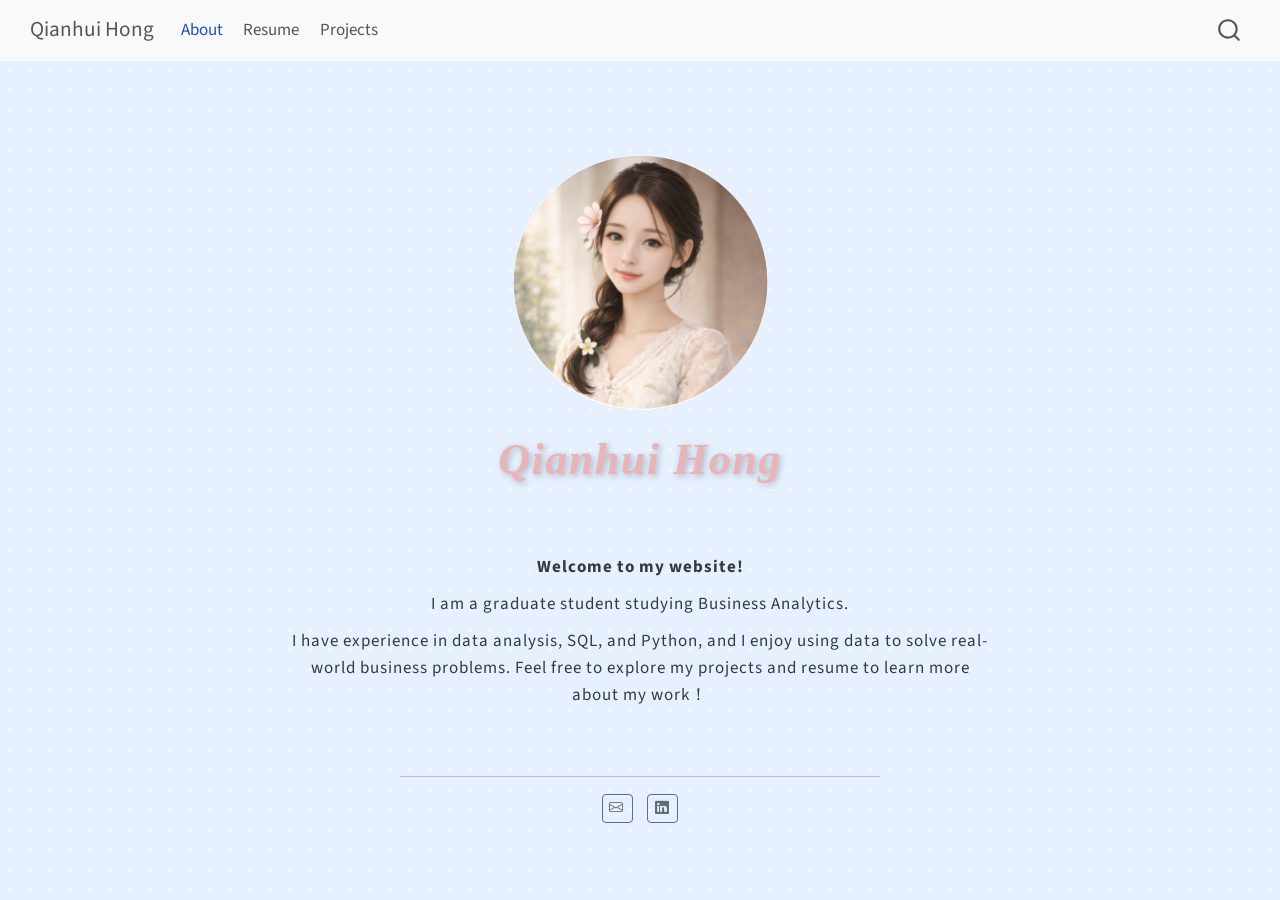
==== commit 00fc1547: "Add files via upload" ====
--- a/docs/index.html
+++ b/docs/index.html
@@ -6,10 +6,8 @@
 
 <meta name="viewport" content="width=device-width, initial-scale=1.0, user-scalable=yes">
 
-<meta name="author" content="Qianhui Hong">
-<meta name="dcterms.date" content="2026-04-22">
-
-<title>Replication of Card and Krueger (1994) – Qianhui Hong</title>
+
+<title>Qianhui Hong</title>
 <style>
 /* Default styles provided by pandoc.
 ** See https://pandoc.org/MANUAL.html#variables-for-html for config info.
@@ -25,61 +23,25 @@
   margin: 0 0.8em 0.2em -1em; /* quarto-specific, see https://github.com/quarto-dev/quarto-cli/issues/4556 */ 
   vertical-align: middle;
 }
-/* CSS for syntax highlighting */
-html { -webkit-text-size-adjust: 100%; }
-pre > code.sourceCode { white-space: pre; position: relative; }
-pre > code.sourceCode > span { display: inline-block; line-height: 1.25; }
-pre > code.sourceCode > span:empty { height: 1.2em; }
-.sourceCode { overflow: visible; }
-code.sourceCode > span { color: inherit; text-decoration: inherit; }
-div.sourceCode { margin: 1em 0; }
-pre.sourceCode { margin: 0; }
-@media screen {
-div.sourceCode { overflow: auto; }
-}
-@media print {
-pre > code.sourceCode { white-space: pre-wrap; }
-pre > code.sourceCode > span { text-indent: -5em; padding-left: 5em; }
-}
-pre.numberSource code
-  { counter-reset: source-line 0; }
-pre.numberSource code > span
-  { position: relative; left: -4em; counter-increment: source-line; }
-pre.numberSource code > span > a:first-child::before
-  { content: counter(source-line);
-    position: relative; left: -1em; text-align: right; vertical-align: baseline;
-    border: none; display: inline-block;
-    -webkit-touch-callout: none; -webkit-user-select: none;
-    -khtml-user-select: none; -moz-user-select: none;
-    -ms-user-select: none; user-select: none;
-    padding: 0 4px; width: 4em;
-  }
-pre.numberSource { margin-left: 3em;  padding-left: 4px; }
-div.sourceCode
-  {   }
-@media screen {
-pre > code.sourceCode > span > a:first-child::before { text-decoration: underline; }
-}
 </style>
 
 
-<script src="../../site_libs/quarto-nav/quarto-nav.js"></script>
-<script src="../../site_libs/quarto-nav/headroom.min.js"></script>
-<script src="../../site_libs/clipboard/clipboard.min.js"></script>
-<script src="../../site_libs/quarto-search/autocomplete.umd.js"></script>
-<script src="../../site_libs/quarto-search/fuse.min.js"></script>
-<script src="../../site_libs/quarto-search/quarto-search.js"></script>
-<meta name="quarto:offset" content="../../">
-<script src="../../site_libs/quarto-html/quarto.js" type="module"></script>
-<script src="../../site_libs/quarto-html/tabsets/tabsets.js" type="module"></script>
-<script src="../../site_libs/quarto-html/popper.min.js"></script>
-<script src="../../site_libs/quarto-html/tippy.umd.min.js"></script>
-<script src="../../site_libs/quarto-html/anchor.min.js"></script>
-<link href="../../site_libs/quarto-html/tippy.css" rel="stylesheet">
-<link href="../../site_libs/quarto-html/quarto-syntax-highlighting-845c23b38eaddc0f92fda52bfe77a8c8.css" rel="stylesheet" id="quarto-text-highlighting-styles">
-<script src="../../site_libs/bootstrap/bootstrap.min.js"></script>
-<link href="../../site_libs/bootstrap/bootstrap-icons.css" rel="stylesheet">
-<link href="../../site_libs/bootstrap/bootstrap-158031087360bce0ff56dc785ce39e06.min.css" rel="stylesheet" append-hash="true" id="quarto-bootstrap" data-mode="light">
+<script src="site_libs/quarto-nav/quarto-nav.js"></script>
+<script src="site_libs/quarto-nav/headroom.min.js"></script>
+<script src="site_libs/clipboard/clipboard.min.js"></script>
+<script src="site_libs/quarto-search/autocomplete.umd.js"></script>
+<script src="site_libs/quarto-search/fuse.min.js"></script>
+<script src="site_libs/quarto-search/quarto-search.js"></script>
+<meta name="quarto:offset" content="./">
+<script src="site_libs/quarto-html/quarto.js" type="module"></script>
+<script src="site_libs/quarto-html/tabsets/tabsets.js" type="module"></script>
+<script src="site_libs/quarto-html/popper.min.js"></script>
+<script src="site_libs/quarto-html/tippy.umd.min.js"></script>
+<link href="site_libs/quarto-html/tippy.css" rel="stylesheet">
+<link href="site_libs/quarto-html/quarto-syntax-highlighting-845c23b38eaddc0f92fda52bfe77a8c8.css" rel="stylesheet" id="quarto-text-highlighting-styles">
+<script src="site_libs/bootstrap/bootstrap.min.js"></script>
+<link href="site_libs/bootstrap/bootstrap-icons.css" rel="stylesheet">
+<link href="site_libs/bootstrap/bootstrap-158031087360bce0ff56dc785ce39e06.min.css" rel="stylesheet" append-hash="true" id="quarto-bootstrap" data-mode="light">
 <script id="quarto-search-options" type="application/json">{
   "location": "navbar",
   "copy-button": false,
@@ -109,17 +71,17 @@
 }</script>
 
 
-<link rel="stylesheet" href="../../styles.css">
+<link rel="stylesheet" href="styles.css">
 </head>
 
-<body class="nav-fixed quarto-light">
+<body class="nav-fixed fullcontent quarto-light">
 
 <div id="quarto-search-results"></div>
   <header id="quarto-header" class="headroom fixed-top">
     <nav class="navbar navbar-expand-lg " data-bs-theme="dark">
       <div class="navbar-container container-fluid">
       <div class="navbar-brand-container mx-auto">
-    <a class="navbar-brand" href="../../index.html">
+    <a class="navbar-brand" href="./index.html">
     <span class="navbar-title">Qianhui Hong</span>
     </a>
   </div>
@@ -130,15 +92,15 @@
           <div class="collapse navbar-collapse" id="navbarCollapse">
             <ul class="navbar-nav navbar-nav-scroll me-auto">
   <li class="nav-item">
-    <a class="nav-link" href="../../index.html"> 
+    <a class="nav-link active" href="./index.html" aria-current="page"> 
 <span class="menu-text">About</span></a>
   </li>  
   <li class="nav-item">
-    <a class="nav-link" href="../../resume.html"> 
+    <a class="nav-link" href="./resume.html"> 
 <span class="menu-text">Resume</span></a>
   </li>  
   <li class="nav-item">
-    <a class="nav-link" href="../../projects.html"> 
+    <a class="nav-link" href="./projects.html"> 
 <span class="menu-text">Projects</span></a>
   </li>  
 </ul>
@@ -152,227 +114,39 @@
 <div id="quarto-content" class="quarto-container page-columns page-rows-contents page-layout-article page-navbar">
 <!-- sidebar -->
 <!-- margin-sidebar -->
-    <div id="quarto-margin-sidebar" class="sidebar margin-sidebar">
-        <nav id="TOC" role="doc-toc" class="toc-active">
-    <h2 id="toc-title">On this page</h2>
-   
-  <ul>
-  <li><a href="#introduction" id="toc-introduction" class="nav-link active" data-scroll-target="#introduction">Introduction</a></li>
-  <li><a href="#main-analysis" id="toc-main-analysis" class="nav-link" data-scroll-target="#main-analysis">Main Analysis</a>
-  <ul class="collapse">
-  <li><a href="#data-and-variable-construction" id="toc-data-and-variable-construction" class="nav-link" data-scroll-target="#data-and-variable-construction">Data and Variable Construction</a></li>
-  <li><a href="#handling-store-closures" id="toc-handling-store-closures" class="nav-link" data-scroll-target="#handling-store-closures">Handling Store Closures</a></li>
-  <li><a href="#baseline-characteristics-table-2" id="toc-baseline-characteristics-table-2" class="nav-link" data-scroll-target="#baseline-characteristics-table-2">Baseline Characteristics (Table 2)</a></li>
-  <li><a href="#difference-in-differences-results" id="toc-difference-in-differences-results" class="nav-link" data-scroll-target="#difference-in-differences-results">Difference-in-Differences Results</a></li>
-  <li><a href="#regression-results" id="toc-regression-results" class="nav-link" data-scroll-target="#regression-results">Regression Results</a></li>
-  </ul></li>
-  <li><a href="#additional" id="toc-additional" class="nav-link" data-scroll-target="#additional">Additional</a>
-  <ul class="collapse">
-  <li><a href="#visualization" id="toc-visualization" class="nav-link" data-scroll-target="#visualization">Visualization</a></li>
-  </ul></li>
-  <li><a href="#discussion" id="toc-discussion" class="nav-link" data-scroll-target="#discussion">Discussion</a></li>
-  <li><a href="#conclusion" id="toc-conclusion" class="nav-link" data-scroll-target="#conclusion">Conclusion</a></li>
-  </ul>
-</nav>
-    </div>
+    
 <!-- main -->
-<main class="content" id="quarto-document-content">
-
-<header id="title-block-header" class="quarto-title-block default">
+<div class="quarto-about-jolla">
+  <img src="files/profile.jpg" class="about-image
+  round " style="height: 15em; width: 15em;">
+ <header id="title-block-header" class="quarto-title-block default">
 <div class="quarto-title">
-<h1 class="title">Replication of Card and Krueger (1994)</h1>
-<p class="subtitle lead">Minimum Wages and Employment: A Case Study of the Fast-Food Industry in New Jersey and Pennsylvania</p>
+<h1 class="title">Qianhui Hong</h1>
 </div>
-
-
-
 <div class="quarto-title-meta">
-
-    <div>
-    <div class="quarto-title-meta-heading">Author</div>
-    <div class="quarto-title-meta-contents">
-             <p>Qianhui Hong </p>
-          </div>
   </div>
-    
-    <div>
-    <div class="quarto-title-meta-heading">Published</div>
-    <div class="quarto-title-meta-contents">
-      <p class="date">April 22, 2026</p>
-    </div>
-  </div>
-  
-    
-  </div>
-  
-
-
-</header>
-
-
-<section id="introduction" class="level2">
-<h2 class="anchored" data-anchor-id="introduction">Introduction</h2>
-<p>A common prediction in economics is that raising the minimum wage reduces employment. Higher labor costs mean firms hire fewer workers, and standard competitive theory is pretty clear on this. But empirical evidence tells a more complicated story.</p>
-<p>Card and Krueger (1994) test this prediction using a natural experiment. On April 1, 1992, New Jersey raised its minimum wage from $4.25 to $5.05 per hour. Pennsylvania, right next door, kept its wage unchanged. The authors surveyed fast-food restaurants in both states before and after the increase, giving them a clean before-and-after comparison across two otherwise similar places. The method they use is difference-in-differences (DiD). Instead of just asking “did employment change in New Jersey?”, the approach asks “did employment change in New Jersey more than it changed in Pennsylvania?”</p>
-<p>If the two states would have followed similar employment trends without the policy, then any gap that opens up after April 1992 must be due to the minimum wage increase. This parallel trends assumption is reasonable here: New Jersey and Pennsylvania are neighbors, their fast-food industries look similar, and there is no obvious reason why they would have diverged on their own.</p>
-</section>
-<section id="main-analysis" class="level2">
-<h2 class="anchored" data-anchor-id="main-analysis">Main Analysis</h2>
-<section id="data-and-variable-construction" class="level3">
-<h3 class="anchored" data-anchor-id="data-and-variable-construction">Data and Variable Construction</h3>
-<p>The data include fast-food restaurants surveyed before and after the policy change, so we can directly observe how employment changes over time at the store level.</p>
-<p>To measure employment, I construct full-time equivalent (FTE) employment as the number of full-time workers plus half of part-time workers, along with managers.</p>
-<div id="88941071" class="cell" data-execution_count="2">
-<div class="code-copy-outer-scaffold"><div class="sourceCode cell-code" id="cb1"><pre class="sourceCode python code-with-copy"><code class="sourceCode python"><span id="cb1-1"><a href="#cb1-1" aria-hidden="true" tabindex="-1"></a>df[<span class="st">"emp_before"</span>] <span class="op">=</span> df[<span class="st">"empft_before"</span>] <span class="op">+</span> <span class="fl">0.5</span> <span class="op">*</span> df[<span class="st">"emppt_before"</span>] <span class="op">+</span> df[<span class="st">"nmgrs_before"</span>]</span>
-<span id="cb1-2"><a href="#cb1-2" aria-hidden="true" tabindex="-1"></a>df[<span class="st">"emp_after"</span>] <span class="op">=</span> df[<span class="st">"empft_after"</span>] <span class="op">+</span> <span class="fl">0.5</span> <span class="op">*</span> df[<span class="st">"emppt_after"</span>] <span class="op">+</span> df[<span class="st">"nmgrs_after"</span>]</span></code></pre></div><button title="Copy to Clipboard" class="code-copy-button"><i class="bi"></i></button></div>
-</div>
-</section>
-<section id="handling-store-closures" class="level3">
-<h3 class="anchored" data-anchor-id="handling-store-closures">Handling Store Closures</h3>
-<p>A key step in the replication is deciding how to treat stores that closed between the two survey waves.</p>
-<p>Following the original paper, stores that permanently closed or closed due to external factors are assigned zero employment in the post-period.</p>
-<p>Stores that were temporarily closed, for example for renovations, are excluded. Their employment does not reflect normal business activity and would distort the results if included.</p>
-<p>These choices matter because different ways of handling closures can change the estimated employment effects.</p>
-<div id="61ea5ebc" class="cell" data-execution_count="3">
-<div class="code-copy-outer-scaffold"><div class="sourceCode cell-code" id="cb2"><pre class="sourceCode python code-with-copy"><code class="sourceCode python"><span id="cb2-1"><a href="#cb2-1" aria-hidden="true" tabindex="-1"></a>df.loc[df[<span class="st">"status2"</span>].isin([<span class="dv">3</span>,<span class="dv">4</span>,<span class="dv">5</span>]), <span class="st">"emp_after"</span>] <span class="op">=</span> <span class="dv">0</span></span>
-<span id="cb2-2"><a href="#cb2-2" aria-hidden="true" tabindex="-1"></a>df.loc[df[<span class="st">"status2"</span>] <span class="op">==</span> <span class="dv">2</span>, <span class="st">"emp_after"</span>] <span class="op">=</span> np.nan</span>
-<span id="cb2-3"><a href="#cb2-3" aria-hidden="true" tabindex="-1"></a></span>
-<span id="cb2-4"><a href="#cb2-4" aria-hidden="true" tabindex="-1"></a>df_clean <span class="op">=</span> df[df[<span class="st">"status2"</span>].isin([<span class="dv">1</span>,<span class="dv">3</span>,<span class="dv">4</span>,<span class="dv">5</span>])].copy()</span>
-<span id="cb2-5"><a href="#cb2-5" aria-hidden="true" tabindex="-1"></a>df_clean <span class="op">=</span> df_clean[df_clean[<span class="st">"emp_before"</span>].notna()]</span>
-<span id="cb2-6"><a href="#cb2-6" aria-hidden="true" tabindex="-1"></a>df_clean <span class="op">=</span> df_clean[df_clean[<span class="st">"emp_after"</span>].notna()]</span></code></pre></div><button title="Copy to Clipboard" class="code-copy-button"><i class="bi"></i></button></div>
-</div>
-</section>
-<section id="baseline-characteristics-table-2" class="level3">
-<h3 class="anchored" data-anchor-id="baseline-characteristics-table-2">Baseline Characteristics (Table 2)</h3>
-<p>Before the policy change, restaurants in New Jersey and Pennsylvania look very similar in terms of employment and wages.</p>
-<p>The table shows that both FTE employment and starting wages are close across the two states. This suggests that the two groups are comparable before the policy.</p>
-<p>This is important because the DiD approach relies on the idea that the treatment and control groups would follow the similar trends without the policy. Since the two states look similar before the change, it is more reasonable to treat Pennsylvania as a valid comparison group.</p>
-<div id="a2599b4a" class="cell" data-execution_count="4">
-<div class="code-copy-outer-scaffold"><div class="sourceCode cell-code" id="cb3"><pre class="sourceCode python code-with-copy"><code class="sourceCode python"><span id="cb3-1"><a href="#cb3-1" aria-hidden="true" tabindex="-1"></a>table2 <span class="op">=</span> df_clean.groupby(<span class="st">"state"</span>)[[<span class="st">"emp_before"</span>, <span class="st">"wage_before"</span>]].mean().<span class="bu">round</span>(<span class="dv">2</span>)</span>
-<span id="cb3-2"><a href="#cb3-2" aria-hidden="true" tabindex="-1"></a>table2.index <span class="op">=</span> [<span class="st">"Pennsylvania"</span>, <span class="st">"New Jersey"</span>]</span>
-<span id="cb3-3"><a href="#cb3-3" aria-hidden="true" tabindex="-1"></a><span class="bu">print</span>(table2)</span></code></pre></div><button title="Copy to Clipboard" class="code-copy-button"><i class="bi"></i></button></div>
-<div class="cell-output cell-output-stdout">
-<pre><code>              emp_before  wage_before
-Pennsylvania       23.38         4.63
-New Jersey         20.40         4.61</code></pre>
+</header><main class="content" id="quarto-document-content">
+<p><strong>Welcome to my website!</strong></p>
+<p>I am a graduate student studying Business Analytics.</p>
+<p>I have experience in data analysis, SQL, and Python, and I enjoy using data to solve real-world business problems. Feel free to explore my projects and resume to learn more about my work！</p>
+
+
+</main> 
+  <hr class="about-sep">
+   <div class="about-links">
+  <a href="mailto:q2hong@ucsd.edu" class="about-link" rel="" target="">
+    <i class="bi bi-envelope"></i>
+     <span class="about-link-text"></span>
+  </a>
+  <a href="https://www.linkedin.com/in/qianhui-hong-27161923a/" class="about-link" rel="" target="">
+    <i class="bi bi-linkedin"></i>
+     <span class="about-link-text"></span>
+  </a>
 </div>
 </div>
-</section>
-<section id="difference-in-differences-results" class="level3">
-<h3 class="anchored" data-anchor-id="difference-in-differences-results">Difference-in-Differences Results</h3>
-<div id="0835df4e" class="cell" data-execution_count="5">
-<div class="code-copy-outer-scaffold"><div class="sourceCode cell-code" id="cb5"><pre class="sourceCode python code-with-copy"><code class="sourceCode python"><span id="cb5-1"><a href="#cb5-1" aria-hidden="true" tabindex="-1"></a>df_clean[<span class="st">"change_emp"</span>] <span class="op">=</span> df_clean[<span class="st">"emp_after"</span>] <span class="op">-</span> df_clean[<span class="st">"emp_before"</span>]</span>
-<span id="cb5-2"><a href="#cb5-2" aria-hidden="true" tabindex="-1"></a></span>
-<span id="cb5-3"><a href="#cb5-3" aria-hidden="true" tabindex="-1"></a>summary <span class="op">=</span> pd.DataFrame({</span>
-<span id="cb5-4"><a href="#cb5-4" aria-hidden="true" tabindex="-1"></a>    <span class="st">"Before"</span>: df_clean.groupby(<span class="st">"state"</span>)[<span class="st">"emp_before"</span>].mean(),</span>
-<span id="cb5-5"><a href="#cb5-5" aria-hidden="true" tabindex="-1"></a>    <span class="st">"After"</span>:  df_clean.groupby(<span class="st">"state"</span>)[<span class="st">"emp_after"</span>].mean(),</span>
-<span id="cb5-6"><a href="#cb5-6" aria-hidden="true" tabindex="-1"></a>    <span class="st">"Change"</span>: df_clean.groupby(<span class="st">"state"</span>)[<span class="st">"change_emp"</span>].mean()</span>
-<span id="cb5-7"><a href="#cb5-7" aria-hidden="true" tabindex="-1"></a>})</span>
-<span id="cb5-8"><a href="#cb5-8" aria-hidden="true" tabindex="-1"></a>summary.index <span class="op">=</span> [<span class="st">"Pennsylvania"</span>, <span class="st">"New Jersey"</span>]</span>
-<span id="cb5-9"><a href="#cb5-9" aria-hidden="true" tabindex="-1"></a>summary.loc[<span class="st">"Difference (DiD)"</span>] <span class="op">=</span> summary.loc[<span class="st">"New Jersey"</span>] <span class="op">-</span> summary.loc[<span class="st">"Pennsylvania"</span>]</span>
-<span id="cb5-10"><a href="#cb5-10" aria-hidden="true" tabindex="-1"></a><span class="bu">print</span>(summary.<span class="bu">round</span>(<span class="dv">2</span>))</span>
-<span id="cb5-11"><a href="#cb5-11" aria-hidden="true" tabindex="-1"></a></span>
-<span id="cb5-12"><a href="#cb5-12" aria-hidden="true" tabindex="-1"></a>pa <span class="op">=</span> summary.loc[<span class="st">"Pennsylvania"</span>, <span class="st">"Change"</span>]</span>
-<span id="cb5-13"><a href="#cb5-13" aria-hidden="true" tabindex="-1"></a>nj <span class="op">=</span> summary.loc[<span class="st">"New Jersey"</span>, <span class="st">"Change"</span>]</span>
-<span id="cb5-14"><a href="#cb5-14" aria-hidden="true" tabindex="-1"></a>did <span class="op">=</span> summary.loc[<span class="st">"Difference (DiD)"</span>, <span class="st">"Change"</span>]</span></code></pre></div><button title="Copy to Clipboard" class="code-copy-button"><i class="bi"></i></button></div>
-<div class="cell-output cell-output-stdout">
-<pre><code>                  Before  After  Change
-Pennsylvania       23.38  21.10   -2.28
-New Jersey         20.40  20.76    0.36
-Difference (DiD)   -2.98  -0.33    2.65</code></pre>
-</div>
-</div>
-<p>I first calculate the change in employment for each store and then compare the averages across states.</p>
-<p>The table above replicates Table 3 from Card and Krueger (1994), showing employment before and after the policy, along with the change over time.</p>
-<p>In Pennsylvania, employment fell by 2.28 FTE workers on average. In New Jersey, it increased slightly by 0.36. The difference between these two changes is 2.65, which is close to the result reported in the paper.</p>
-<p>If we only look at New Jersey, the increase of 0.36 seems quite small, but Pennsylvania helps us understand what was happening without the policy. There, employment was falling, which suggests that overall conditions were pushing employment down in both states.</p>
-<p>Compared to that, New Jersey did not experience the same decline and actually improved slightly. The DiD estimate captures this difference between the two states and reflects the effect of the policy.</p>
-</section>
-<section id="regression-results" class="level3">
-<h3 class="anchored" data-anchor-id="regression-results">Regression Results</h3>
-<p>To double-check the result, I run a simple regression using the change in employment as the outcome and an indicator for New Jersey.</p>
-<p>This corresponds to Table 4, column (i) in the paper.</p>
-<p>The constant (-2.28) represents the average change in Pennsylvania. The coefficient on the New Jersey indicator (2.65) tells us how much more employment changed in New Jersey compared to Pennsylvania.</p>
-<p>This is exactly the same as the DiD estimate above. The p-value of 0.02 suggests that the result is statistically significant.</p>
-<div id="91e1c29d" class="cell" data-execution_count="6">
-<div class="code-copy-outer-scaffold"><div class="sourceCode cell-code" id="cb7"><pre class="sourceCode python code-with-copy"><code class="sourceCode python"><span id="cb7-1"><a href="#cb7-1" aria-hidden="true" tabindex="-1"></a><span class="im">import</span> statsmodels.api <span class="im">as</span> sm</span>
-<span id="cb7-2"><a href="#cb7-2" aria-hidden="true" tabindex="-1"></a></span>
-<span id="cb7-3"><a href="#cb7-3" aria-hidden="true" tabindex="-1"></a>X <span class="op">=</span> sm.add_constant(df_clean[<span class="st">"state"</span>])</span>
-<span id="cb7-4"><a href="#cb7-4" aria-hidden="true" tabindex="-1"></a>model <span class="op">=</span> sm.OLS(df_clean[<span class="st">"change_emp"</span>], X).fit()</span>
-<span id="cb7-5"><a href="#cb7-5" aria-hidden="true" tabindex="-1"></a></span>
-<span id="cb7-6"><a href="#cb7-6" aria-hidden="true" tabindex="-1"></a><span class="bu">print</span>(model.summary())</span></code></pre></div><button title="Copy to Clipboard" class="code-copy-button"><i class="bi"></i></button></div>
-<div class="cell-output cell-output-stdout">
-<pre><code>                            OLS Regression Results                            
-==============================================================================
-Dep. Variable:             change_emp   R-squared:                       0.013
-Model:                            OLS   Adj. R-squared:                  0.011
-Method:                 Least Squares   F-statistic:                     5.197
-Date:                Wed, 22 Apr 2026   Prob (F-statistic):             0.0232
-Time:                        22:26:42   Log-Likelihood:                -1395.8
-No. Observations:                 386   AIC:                             2796.
-Df Residuals:                     384   BIC:                             2803.
-Df Model:                           1                                         
-Covariance Type:            nonrobust                                         
-==============================================================================
-                 coef    std err          t      P&gt;|t|      [0.025      0.975]
-------------------------------------------------------------------------------
-const         -2.2833      1.042     -2.192      0.029      -4.332      -0.235
-state          2.6457      1.161      2.280      0.023       0.364       4.928
-==============================================================================
-Omnibus:                       32.105   Durbin-Watson:                   2.189
-Prob(Omnibus):                  0.000   Jarque-Bera (JB):               87.886
-Skew:                          -0.360   Prob(JB):                     8.24e-20
-Kurtosis:                       5.224   Cond. No.                         4.33
-==============================================================================
-
-Notes:
-[1] Standard Errors assume that the covariance matrix of the errors is correctly specified.</code></pre>
-</div>
-</div>
-</section>
-</section>
-<section id="additional" class="level2">
-<h2 class="anchored" data-anchor-id="additional">Additional</h2>
-<section id="visualization" class="level3">
-<h3 class="anchored" data-anchor-id="visualization">Visualization</h3>
-<p>The figure below presents graphically what Card and Krueger report only in tables. Pennsylvania’s bar goes down, New Jersey’s goes up. The gap between them is the DiD estimate of +2.65. What stands out is not just that New Jersey increased, but that it moved in the opposite direction from Pennsylvania during the same period and under the same broader economic conditions. That divergence is what the DiD design attributes to the minimum wage increase.</p>
-<div id="48c3cbc0" class="cell" data-execution_count="7">
-<div class="cell-output cell-output-display">
-<div>
-<figure class="figure">
-<p><img src="index_files/figure-html/cell-8-output-1.png" width="526" height="357" class="figure-img"></p>
-</figure>
-</div>
-</div>
-</div>
-</section>
-</section>
-<section id="discussion" class="level2">
-<h2 class="anchored" data-anchor-id="discussion">Discussion</h2>
-<p>The results show that employment did not fall after the minimum wage increase.</p>
-<p>One possible explanation is that the fast-food labor market is not perfectly competitive. In a standard competitive model, higher minimum wages should reduce employment.</p>
-<p>But if firms have some wage-setting power, they may be paying workers less than their marginal productivity and hiring fewer workers than is efficient. In that case, a higher minimum wage can increase employment instead.</p>
-<p>This explanation fits the pattern we see in the data.</p>
-</section>
-<section id="conclusion" class="level2">
-<h2 class="anchored" data-anchor-id="conclusion">Conclusion</h2>
-<p>Overall, this replication supports the main conclusion of Card and Krueger (1994): the minimum wage increase in New Jersey did not reduce employment.</p>
-<p>More broadly, the results suggest that the relationship between minimum wages and employment is more complex than standard economic theory predicts.</p>
-<p>This shows why it is important to look at data when evaluating economic policies, rather than relying only on theory.</p>
-
-
-</section>
-
-</main> <!-- /main -->
+ <!-- /main -->
 <script id="quarto-html-after-body" type="application/javascript">
   window.document.addEventListener("DOMContentLoaded", function (event) {
-    const icon = "";
-    const anchorJS = new window.AnchorJS();
-    anchorJS.options = {
-      placement: 'right',
-      icon: icon
-    };
-    anchorJS.add('.anchored');
     const isCodeAnnotation = (el) => {
       for (const clz of el.classList) {
         if (clz.startsWith('code-annotation-')) {                     
--- a/docs/site_libs/quarto-html/tippy.css
+++ b/docs/site_libs/quarto-html/tippy.css
@@ -0,0 +1 @@
+.tippy-box[data-animation=fade][data-state=hidden]{opacity:0}[data-tippy-root]{max-width:calc(100vw - 10px)}.tippy-box{position:relative;background-color:#333;color:#fff;border-radius:4px;font-size:14px;line-height:1.4;white-space:normal;outline:0;transition-property:transform,visibility,opacity}.tippy-box[data-placement^=top]>.tippy-arrow{bottom:0}.tippy-box[data-placement^=top]>.tippy-arrow:before{bottom:-7px;left:0;border-width:8px 8px 0;border-top-color:initial;transform-origin:center top}.tippy-box[data-placement^=bottom]>.tippy-arrow{top:0}.tippy-box[data-placement^=bottom]>.tippy-arrow:before{top:-7px;left:0;border-width:0 8px 8px;border-bottom-color:initial;transform-origin:center bottom}.tippy-box[data-placement^=left]>.tippy-arrow{right:0}.tippy-box[data-placement^=left]>.tippy-arrow:before{border-width:8px 0 8px 8px;border-left-color:initial;right:-7px;transform-origin:center left}.tippy-box[data-placement^=right]>.tippy-arrow{left:0}.tippy-box[data-placement^=right]>.tippy-arrow:before{left:-7px;border-width:8px 8px 8px 0;border-right-color:initial;transform-origin:center right}.tippy-box[data-inertia][data-state=visible]{transition-timing-function:cubic-bezier(.54,1.5,.38,1.11)}.tippy-arrow{width:16px;height:16px;color:#333}.tippy-arrow:before{content:"";position:absolute;border-color:transparent;border-style:solid}.tippy-content{position:relative;padding:5px 9px;z-index:1}
--- a/docs/site_libs/quarto-html/quarto-syntax-highlighting-845c23b38eaddc0f92fda52bfe77a8c8.css
+++ b/docs/site_libs/quarto-html/quarto-syntax-highlighting-845c23b38eaddc0f92fda52bfe77a8c8.css
@@ -0,0 +1,236 @@
+/* quarto syntax highlight colors */
+:root {
+  --quarto-hl-ot-color: #003B4F;
+  --quarto-hl-at-color: #657422;
+  --quarto-hl-ss-color: #20794D;
+  --quarto-hl-an-color: #5E5E5E;
+  --quarto-hl-fu-color: #4758AB;
+  --quarto-hl-st-color: #20794D;
+  --quarto-hl-cf-color: #003B4F;
+  --quarto-hl-op-color: #5E5E5E;
+  --quarto-hl-er-color: #AD0000;
+  --quarto-hl-bn-color: #AD0000;
+  --quarto-hl-al-color: #AD0000;
+  --quarto-hl-va-color: #111111;
+  --quarto-hl-bu-color: inherit;
+  --quarto-hl-ex-color: inherit;
+  --quarto-hl-pp-color: #AD0000;
+  --quarto-hl-in-color: #5E5E5E;
+  --quarto-hl-vs-color: #20794D;
+  --quarto-hl-wa-color: #5E5E5E;
+  --quarto-hl-do-color: #5E5E5E;
+  --quarto-hl-im-color: #00769E;
+  --quarto-hl-ch-color: #20794D;
+  --quarto-hl-dt-color: #AD0000;
+  --quarto-hl-fl-color: #AD0000;
+  --quarto-hl-co-color: #5E5E5E;
+  --quarto-hl-cv-color: #5E5E5E;
+  --quarto-hl-cn-color: #8f5902;
+  --quarto-hl-sc-color: #5E5E5E;
+  --quarto-hl-dv-color: #AD0000;
+  --quarto-hl-kw-color: #003B4F;
+}
+
+/* other quarto variables */
+:root {
+  --quarto-font-monospace: SFMono-Regular, Menlo, Monaco, Consolas, "Liberation Mono", "Courier New", monospace;
+}
+
+/* syntax highlight based on Pandoc's rules */
+pre > code.sourceCode > span {
+  color: #003B4F;
+}
+
+code.sourceCode > span {
+  color: #003B4F;
+}
+
+div.sourceCode,
+div.sourceCode pre.sourceCode {
+  color: #003B4F;
+}
+
+/* Normal */
+code span {
+  color: #003B4F;
+}
+
+/* Alert */
+code span.al {
+  color: #AD0000;
+  font-style: inherit;
+}
+
+/* Annotation */
+code span.an {
+  color: #5E5E5E;
+  font-style: inherit;
+}
+
+/* Attribute */
+code span.at {
+  color: #657422;
+  font-style: inherit;
+}
+
+/* BaseN */
+code span.bn {
+  color: #AD0000;
+  font-style: inherit;
+}
+
+/* BuiltIn */
+code span.bu {
+  font-style: inherit;
+}
+
+/* ControlFlow */
+code span.cf {
+  color: #003B4F;
+  font-weight: bold;
+  font-style: inherit;
+}
+
+/* Char */
+code span.ch {
+  color: #20794D;
+  font-style: inherit;
+}
+
+/* Constant */
+code span.cn {
+  color: #8f5902;
+  font-style: inherit;
+}
+
+/* Comment */
+code span.co {
+  color: #5E5E5E;
+  font-style: inherit;
+}
+
+/* CommentVar */
+code span.cv {
+  color: #5E5E5E;
+  font-style: italic;
+}
+
+/* Documentation */
+code span.do {
+  color: #5E5E5E;
+  font-style: italic;
+}
+
+/* DataType */
+code span.dt {
+  color: #AD0000;
+  font-style: inherit;
+}
+
+/* DecVal */
+code span.dv {
+  color: #AD0000;
+  font-style: inherit;
+}
+
+/* Error */
+code span.er {
+  color: #AD0000;
+  font-style: inherit;
+}
+
+/* Extension */
+code span.ex {
+  font-style: inherit;
+}
+
+/* Float */
+code span.fl {
+  color: #AD0000;
+  font-style: inherit;
+}
+
+/* Function */
+code span.fu {
+  color: #4758AB;
+  font-style: inherit;
+}
+
+/* Import */
+code span.im {
+  color: #00769E;
+  font-style: inherit;
+}
+
+/* Information */
+code span.in {
+  color: #5E5E5E;
+  font-style: inherit;
+}
+
+/* Keyword */
+code span.kw {
+  color: #003B4F;
+  font-weight: bold;
+  font-style: inherit;
+}
+
+/* Operator */
+code span.op {
+  color: #5E5E5E;
+  font-style: inherit;
+}
+
+/* Other */
+code span.ot {
+  color: #003B4F;
+  font-style: inherit;
+}
+
+/* Preprocessor */
+code span.pp {
+  color: #AD0000;
+  font-style: inherit;
+}
+
+/* SpecialChar */
+code span.sc {
+  color: #5E5E5E;
+  font-style: inherit;
+}
+
+/* SpecialString */
+code span.ss {
+  color: #20794D;
+  font-style: inherit;
+}
+
+/* String */
+code span.st {
+  color: #20794D;
+  font-style: inherit;
+}
+
+/* Variable */
+code span.va {
+  color: #111111;
+  font-style: inherit;
+}
+
+/* VerbatimString */
+code span.vs {
+  color: #20794D;
+  font-style: inherit;
+}
+
+/* Warning */
+code span.wa {
+  color: #5E5E5E;
+  font-style: italic;
+}
+
+.prevent-inlining {
+  content: "</";
+}
+
+/*# sourceMappingURL=ac89f0bb514bba72461919f78549e31c.css.map */
--- a/docs/styles.css
+++ b/docs/styles.css
@@ -0,0 +1,44 @@
+/* css styles */
+
+body {
+  background-color: #e6f0ff;
+
+  background-image: radial-gradient(white 1.5px, transparent 1.5px);
+
+  background-size: 20px 20px;
+}
+
+h1 {
+  font-family: "Georgia", serif;
+  font-size: 44px;
+  color: #e8b4b8;
+  font-style: italic;
+  text-align: center;
+  letter-spacing: 1.5px;
+  text-shadow: 2px 2px 6px rgba(0, 0, 0, 0.25);
+}
+
+h2 {
+  text-align: center;
+  color: #1e3a8a;
+}
+
+main {
+  max-width: 900px;
+  margin: auto;
+}
+
+.quarto-grid-item {
+  background: white;
+  border-radius: 12px;
+  padding: 20px;
+  box-shadow: 0 6px 15px rgba(0,0,0,0.1);
+}
+
+p {
+  letter-spacing: 1px;
+  line-height: 1.6;
+  text-align: center;
+  max-width: 700px;
+  margin: 10px auto;
+}
